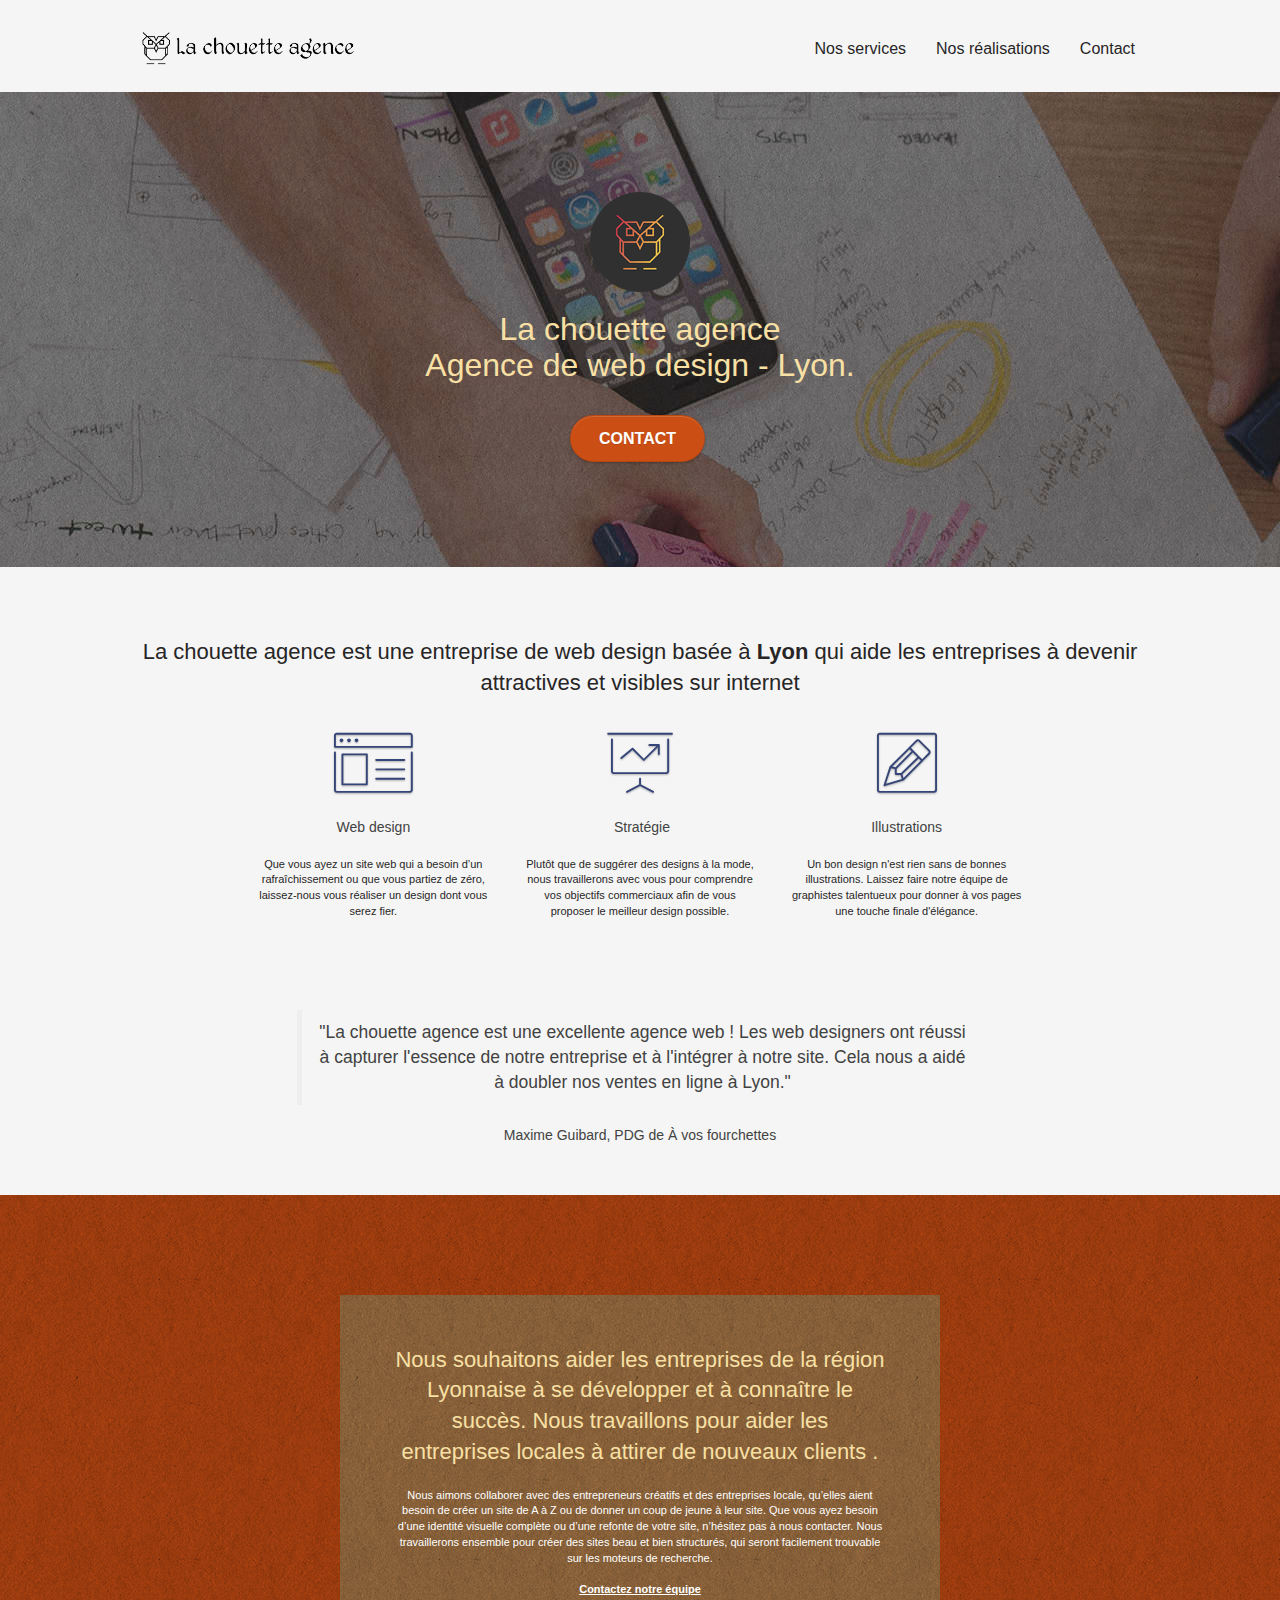
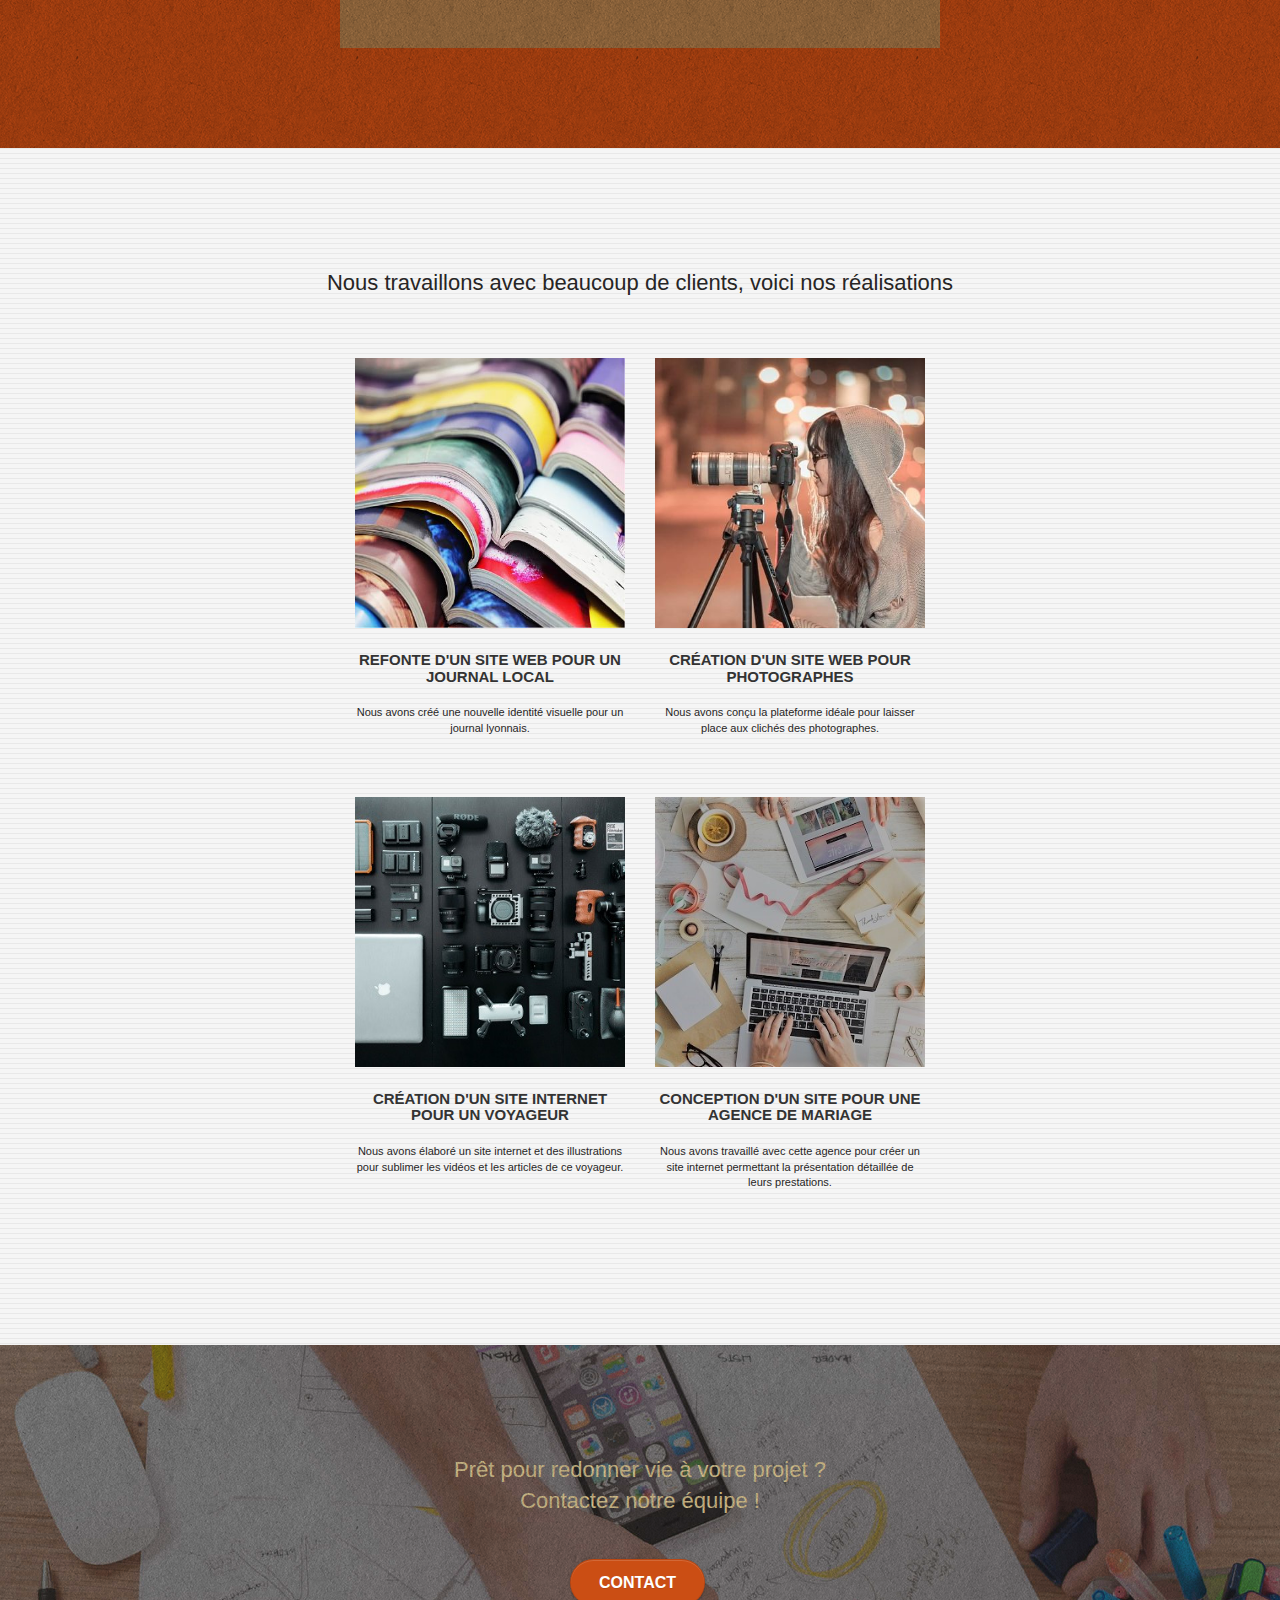
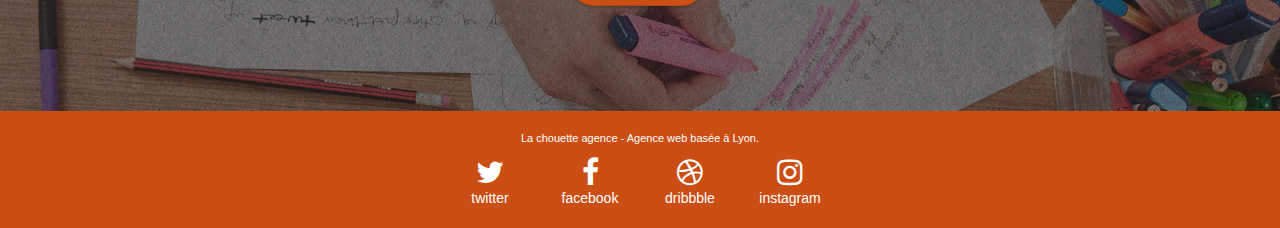
==== index.html @ ee2ec682 "modif h1 de index.html pour integrer mot clé et locationde l'agence" ====
<!doctype html>
<html lang="fr">
<head>
	<meta charset="utf-8">
	<title>La chouette agence - entreprise de web design - Lyon</title>
	<meta name="description" content="Agence de web design à Lyon, spécialisée dans la création de sites web pour aider les entreprises à devenir attractives et visibles sur internet.">
	<meta name="viewport" content="width=device-width, initial-scale=1.0, viewport-fit=cover">
	<meta name="robots" content="index, follow">
<!--Google Search Console-->
	<meta name="google-site-verification" content="nsvyyDbS2TxprRz9yXrvkSEPdWxls39P9DiEsoA23aY" />
<!--Google Search Console end-->
    <link rel="shortcut icon" type="image/png" href="favicon.jpg"> 
	<link rel="stylesheet" type="text/css" href="./css/bootstrap.min.css">
	<link rel="stylesheet" type="text/css" href="style.min.css">
	<link rel="stylesheet" type="text/css" href="./css/font-awesome.min.css">
	<link rel="stylesheet" type="text/css" href="./css/et-line.min.css">

<!-- Analytics -->
 
<!-- Analytics END -->
    
</head>
<body>
<!-- Principal conteneur -->
<div class="page-container">
    
<!-- bloc-0 -->
<header class="bloc bgc-white l-bloc " id="bloc-0">
	<div class="container bloc-sm">

		<nav class="navbar row">
			<div class="navbar-header">
				<a class="navbar-brand" href="index.html"><img src="img/la-chouette-agence.png" alt="paris web design logo agence web meilleure agence" height="40" /></a>
				<button id="nav-toggle" type="button" class="ui-navbar-toggle navbar-toggle" data-toggle="collapse" data-target=".navbar-1">
					<span class="sr-only">Toggle navigation</span><span class="icon-bar"></span><span class="icon-bar"></span><span class="icon-bar"></span>
				</button>
			</div>
			<div class="collapse navbar-collapse navbar-1 special-dropdown-nav">
				<ul class="site-navigation nav navbar-nav">
					<li> 
						<a href="#bloc-2-services">Nos services</a>
					</li>
					<li>
						<a href="#bloc-4-portfolio">Nos réalisations</a>
					</li>
					<li>
					</li>
					<li>
						<a href="contact.html">Contact</a>
					</li>
				</ul>
			</div>
		</nav>
	</div>
</header>
<!-- bloc-0 END -->
<main>
<!-- bloc-1-presentation -->
<section class="bloc bgc-dark-slate-blue bg-banniere d-bloc bg-t-edge bloc-bg-texture texture-paper b-parallax" id="bloc-1-hero">
	<div class="container bloc-lg">
		<div class="row tight-width-whitespace">
			<div class="col-sm-12">
				<img src="img/logo.png" class="center-block image-resize-mode" width="100" alt="La chouette agence, agence web paris, création logo paris" />
				<h1 class="text-center hero-bloc-text tc-white ">
					La chouette agence <br />Agence de web design - Lyon.
				</h1>
				<div class="text-center">
					<a href="contact.html" class="btn btn-lg btn-clean btn-rd cta-hero btn-atomic-tangerine" id="cta-hero">Contact</a>
				</div>
			</div>
		</div>
	</div>
</section>
<!-- bloc-1-presentation END -->

<!-- bloc-2-services -->
<section class="bloc bgc-white l-bloc" id="bloc-2-services">
	<div class="container bloc-md">
		<div class="row">
			<div class="col-sm-12 text-center">
				<h2 class="text-center">
					La chouette agence est une entreprise de web design basée à <strong>Lyon</strong> qui aide les entreprises à devenir attractives et visibles sur internet
				</h2>
			</div>
		</div>
		<div class="row voffset-lg med-width-whitespace">
			<article class="col-sm-4">
				<div class="text-center">
					<span class="et-icon-browser sm-shadow icon-dark-slate-blue icons icon-lg"></span>
				</div>
				<div class="mg-md text-center">
					Web design
				</div>
				<p class="text-center ">
					Que vous ayez un site web qui a besoin d&rsquo;un rafraîchissement ou que vous partiez de zéro, laissez-nous vous réaliser un design dont vous serez fier.
				</p>
			</article>
			<article class="col-sm-4">
				<div class="text-center">
					<span class="et-icon-presentation sm-shadow icon-dark-slate-blue icons icon-lg"></span>
				</div>
				<div class="mg-md text-center">
					&nbsp;Stratégie
				</div>
				<p class="text-center ">
					Plutôt que de suggérer des designs à la mode, nous travaillerons avec vous pour comprendre vos objectifs commerciaux afin de vous proposer le meilleur design possible.<br>
				</p>
			</article>
			<article class="col-sm-4">
				<div class="text-center">
					<span class="et-icon-edit sm-shadow icon-dark-slate-blue icons icon-lg"></span>
				</div>
				<div class="mg-md text-center">
					Illustrations
				</div>
				<p class="text-center ">
					Un bon design n'est rien sans de bonnes illustrations. Laissez faire notre équipe de graphistes talentueux pour donner à vos pages une touche finale d'élégance.
				</p>
			</article>
		</div>
		<div class="row voffset-lg voffset">
			<blockquote class="col-xs-12 col-md-8 col-md-offset-2 text-center">
				"La chouette agence est une excellente agence web ! Les web designers ont réussi à capturer l'essence de notre entreprise et à l'intégrer à notre site. Cela nous a aidé à doubler nos ventes en ligne à Lyon."
			</blockquote>
			<footer class="col-xs-12 col-md-8 col-md-offset-2 text-center">Maxime Guibard, PDG de À vos fourchettes</footer>
		</div>
	</div>
</section>
<!-- bloc-2-services END -->

<!-- bloc-3-what-i-do -->
<section class="bloc tc-white bgc-atomic-tangerine bg-presentation d-bloc bloc-bg-texture texture-paper b-parallax" id="bloc-3-what-i-do">
	<article class="container bloc-lg">
		<div class="row tight-width-whitespace black-background">
			<div class="col-sm-12">
				<h2 class="mg-md text-center tc-white">
					Nous souhaitons aider les entreprises de la région Lyonnaise à se développer et à connaître le succès. Nous travaillons pour aider les entreprises locales à attirer de nouveaux clients .<br>
				</h2>
				<p class="text-center white">
					Nous aimons collaborer avec des entrepreneurs créatifs et des entreprises locale, qu’elles aient besoin de créer un site de A à Z ou de donner un coup de jeune à leur site. Que vous ayez besoin d’une identité visuelle complète ou d’une refonte de votre site, n’hésitez pas à nous contacter. Nous travaillerons ensemble pour créer des sites beau et bien structurés, qui seront facilement trouvable sur les moteurs de recherche. <br><br><a class="ltc-white bold-link" href="contact.html">Contactez notre équipe</a><br>
				</p>
			</div>
		</div>
	</article>
</section>
<!-- bloc-3-what-i-do END -->

<!-- bloc-4-portfolio -->
<section class="bloc bgc-white bg-lines-h2-bg bg-repeat l-bloc" id="bloc-4-portfolio">
	<div class="container bloc-lg">
		<div class="row">
			<div class="col-sm-12 text-center">
				<h2> Nous travaillons avec beaucoup de clients, voici nos réalisations </h2>
			</div>
		</div>
		<div class="row tight-width-whitespace portfolio-row">
			<article class="col-sm-6">
				<a href="#" data-lightbox="img/couvertures-de-livres.jpg" data-gallery-id="gallery-1" data-caption="Refonte d'un site web pour un journal local" data-frame="snapshot-lb"><img src="img/couvertures-de-livres.jpg" alt="site-web-pour-journal-local" class="img-responsive portfolio-thumb" /></a>
				<h3 class="mg-md text-center">
					Refonte d'un site web pour un journal local
				</h3>
				<p class="text-center">
					Nous avons créé une nouvelle identité visuelle pour un journal lyonnais.
				</p>
			</article>
			<article class="col-sm-6">
				<a href="#" data-lightbox="img/photographes.jpg" data-gallery-id="gallery-1" data-caption="Création d'un site web pour photographes" data-frame="snapshot-lb"><img src="img/photographes.jpg" class="img-responsive portfolio-thumb" alt="site-web-pour-photographes" /></a>
				<h3 class="mg-md text-center">
					Création d'un site web pour photographes
				</h3>
				<p class="text-center">
					Nous avons conçu la plateforme idéale pour laisser place aux clichés des photographes.
				</p>
			</article>
		</div>
		<div class="row tight-width-whitespace portfolio-row">
			<article class="col-sm-6">
				<a href="#" data-lightbox="img/voyageurs.jpg" data-gallery-id="gallery-1" data-caption="Création d'un site internet pour un voyageur" data-frame="snapshot-lb"><img src="img/voyageurs.jpg" class="img-responsive portfolio-thumb" alt="site-internet-pour-voyageur"/></a>
				<h3 class="mg-md text-center">
					Création d'un site internet pour un voyageur
				</h3>
				<p class="text-center">
					Nous avons élaboré un site internet et des illustrations pour sublimer les vidéos et les articles de ce voyageur.
				</p>
			</article>
			<article class="col-sm-6">
				<a href="#" data-lightbox="img/mariages.jpg" data-gallery-id="gallery-1" data-caption="Conception d'un site pour une agence de mariage" data-frame="snapshot-lb"><img src="img/mariages.jpg" class="img-responsive portfolio-thumb" alt="site-web-pour-agence-de-mariage" /></a>
				<h3 class="mg-md text-center">
					Conception d'un site pour une agence de mariage
				</h3>
				<p class="text-center">
					Nous avons travaillé avec cette agence pour créer un site internet permettant la présentation détaillée de leurs prestations.
				</p>
			</article>
		</div>
	</div>
</section>
<!-- bloc-4-portfolio END -->

<!-- bloc-5-cta -->
<section class="bloc bgc-dark-slate-blue bg-banniere d-bloc bloc-bg-texture texture-paper" id="bloc-5-cta">
	<div class="container bloc-lg">
		<div class="row">
			<h2 class="mg-md text-center tc-white">
				Prêt pour redonner vie à votre projet ?<br>Contactez notre équipe !
			</h2>
			<div class="col-sm-12 text-center">
				<a href="contact.html" class="btn btn-atomic-tangerine btn-clean btn-rd btn-lg cta-hero">Contact</a>
			</div>
		</div>
	</div>
</section>
</main>
<!-- bloc-5-cta END -->

<!-- Footer - bloc-8 -->
<footer class="bloc bgc-atomic-tangerine d-bloc" id="bloc-8">
	<div class="container bloc-sm">
		<div class="row">
			<div class="col-sm-12">
				<p class="text-center white">
					La chouette agence - Agence web basée à Lyon.<br>
				</p>
				<div class="row row-no-gutters social">
					<div class="col-sm-3">
						<div class="text-center">
							<a class="social" href="https://twitter.com/"><span class="fa fa-twitter icon-md"></span><br /><span class="text-center social-name" style="color:#FFFFFF;">twitter</span></a>
						</div>
					</div>
					<div class="col-sm-3">
						<div class="text-center">
							<a class="social" href="https://fr-fr.facebook.com/"><span class="fa fa-facebook icon-md"></span><br /><span class="text-center social-name" style="color:#FFFFFF;">facebook</span></a>
						</div>
					</div>
					<div class="col-sm-3">
						<div class="text-center">
							<a class="social" href="https://dribbble.com/"><span class="fa fa-dribbble icon-md"></span><br /><span class="text-center social-name" style="color:#FFFFFF;">dribbble</span></a>
						</div>
					</div>
					<div class="col-sm-3">
						<div class="text-center">
							<a class="social" href="https://www.instagram.com/"><span class="fa fa-instagram icon-md"></span><br /><span class="text-center social-name" style="color:#FFFFFF;">instagram</span></a>
						</div>
					</div>
					
				</div>			
			</div>
		</div>
	</div>
</footer>
<!-- Footer - bloc-8 END -->

</div>
<!-- Principal conteneur END -->
<script src="./js/jquery-2.1.0.js"></script>
<script src="./js/bootstrap.js"></script>
<script src="./js/blocs.js"></script>
<script src="./js/jquery.touchSwipe.js" defer></script>
<script src="./js/gmaps.js"></script>   

</body>
</html>
---- style.min.css ----
body{margin:0;padding:0;background:#fff;overflow-x:hidden;-webkit-font-smoothing:antialiased;-moz-osx-font-smoothing:grayscale}a,button{transition:all .3s ease-in-out;outline:0!important}a:hover{text-decoration:none;cursor:pointer}#page-loading-blocs-notifaction{position:fixed;top:0;bottom:0;width:100%;z-index:100000;background:#fff url(img/pageload-spinner.gif) no-repeat center center}.bloc{width:100%;clear:both;background:50% 50% no-repeat;padding:0 50px;-webkit-background-size:cover;-moz-background-size:cover;-o-background-size:cover;background-size:cover;position:relative}.bloc .container{padding-left:0;padding-right:0}.bloc-lg{padding:100px 50px}.bloc-md{padding:50px}.bloc-sm{padding:20px 50px}.bg-b-edge,.bg-bl-edge,.bg-br-edge,.bg-center,.bg-l-edge,.bg-r-edge,.bg-repeat,.bg-t-edge,.bg-tl-edge,.bg-tr-edge{-webkit-background-size:auto!important;-moz-background-size:auto!important;-o-background-size:auto!important;background-size:auto!important}.bg-repeat{background:repeat}.bg-t-edge{background:top no-repeat}.bloc-bg-texture::before{content:"";background-size:2px 2px;position:absolute;top:0;bottom:0;left:0;right:0}.texture-paper::before{background:url(img/texture-paper.png);background-size:280px 280px}.b-parallax{background-attachment:fixed}.d-bloc{color:rgba(255,255,255,.7)}.d-bloc button:hover{color:rgba(255,255,255,.9)}.d-bloc .icon-round,.d-bloc .icon-rounded,.d-bloc .icon-semi-rounded-a,.d-bloc .icon-semi-rounded-b,.d-bloc .icon-square{border-color:rgba(255,255,255,.9)}.d-bloc .divider-h span{border-color:rgba(255,255,255,.2)}.d-bloc .a-btn,.d-bloc .navbar a,.d-bloc .navbar-brand,.d-bloc a .icon-lg,.d-bloc a .icon-md,.d-bloc a .icon-sm,.d-bloc a .icon-xl,.d-bloc h1 a,.d-bloc h2 a,.d-bloc h3 a,.d-bloc h4 a,.d-bloc h5 a,.d-bloc h6 a,.d-bloc p a{color:#fff}.d-bloc .a-btn:hover,.d-bloc .navbar a:hover,.d-bloc .navbar-brand:hover,.d-bloc a:hover .icon-lg,.d-bloc a:hover .icon-md,.d-bloc a:hover .icon-sm,.d-bloc a:hover .icon-xl,.d-bloc h1 a:hover,.d-bloc h2 a:hover,.d-bloc h3 a:hover,.d-bloc h4 a:hover,.d-bloc h5 a:hover,.d-bloc h6 a:hover,.d-bloc p a:hover{color:rgba(255,255,255,1)}.d-bloc .navbar-toggle .icon-bar{background:rgba(255,255,255,1)}.d-bloc .btn-wire,.d-bloc .btn-wire:hover{color:rgba(255,255,255,1);border-color:rgba(255,255,255,1)}.d-bloc .panel{color:rgba(0,0,0,.5)}.d-bloc .panel button:hover{color:rgba(0,0,0,.7)}.d-bloc .panel icon{border-color:rgba(0,0,0,.7)}.d-bloc .panel .divider-h span{border-color:rgba(0,0,0,.1)}.d-bloc .panel .a-btn{color:rgba(0,0,0,.6)}.d-bloc .panel .a-btn:hover{color:rgba(0,0,0,1)}.d-bloc .panel .btn-wire,.d-bloc .panel .btn-wire:hover{color:rgba(0,0,0,.7);border-color:rgba(0,0,0,.3)}.d-bloc .panel,.l-bloc{color:rgba(0,0,0,.5)}.d-bloc .panel button:hover,.l-bloc button:hover{color:rgba(0,0,0,.7)}.l-bloc .icon-round,.l-bloc .icon-rounded,.l-bloc .icon-semi-rounded-a,.l-bloc .icon-semi-rounded-b,.l-bloc .icon-square{border-color:rgba(0,0,0,.7)}.d-bloc .panel .divider-h span,.l-bloc .divider-h span{border-color:rgba(0,0,0,.1)}.d-bloc .panel .a-btn,.l-bloc .a-btn,.l-bloc .navbar a,.l-bloc .navbar-brand,.l-bloc a .icon-lg,.l-bloc a .icon-md,.l-bloc a .icon-sm,.l-bloc a .icon-xl,.l-bloc h1 a,.l-bloc h2 a,.l-bloc h3 a,.l-bloc h4 a,.l-bloc h5 a,.l-bloc h6 a,.l-bloc p a{color:rgba(0,0,0,.6)}.d-bloc .panel .a-btn:hover,.l-bloc .a-btn:hover,.l-bloc .navbar a:hover,.l-bloc .navbar-brand:hover,.l-bloc a:hover .icon-lg,.l-bloc a:hover .icon-md,.l-bloc a:hover .icon-sm,.l-bloc a:hover .icon-xl,.l-bloc h1 a:hover,.l-bloc h2 a:hover,.l-bloc h3 a:hover,.l-bloc h4 a:hover,.l-bloc h5 a:hover,.l-bloc h6 a:hover,.l-bloc p a:hover{color:rgba(0,0,0,1)}.l-bloc .navbar-toggle .icon-bar{color:rgba(0,0,0,.6)}.d-bloc .panel .btn-wire,.d-bloc .panel .btn-wire:hover,.l-bloc .btn-wire,.l-bloc .btn-wire:hover{color:rgba(0,0,0,.7);border-color:rgba(0,0,0,.3)}.voffset{margin-top:30px}.voffset-lg{margin-top:80px}.row-no-gutters{margin-right:0;margin-left:0}.row.row-no-gutters>[class*=" col-"],.row.row-no-gutters>[class^=col-]{padding-right:0;padding-left:0}#bloc-1-hero h1{font-size:32px}.navbar{margin-bottom:0;z-index:1}.navbar-brand{height:auto;padding:3px 15px;font-size:25px;font-weight:400;font-weight:600;line-height:44px}.navbar-brand img{max-height:200px;margin:0 5px 0 0;display:inline}.navbar-brand img[src$=svg]{min-width:100px}.nav-center .navbar-brand img{margin:0}.navbar .nav{padding-top:2px;margin-right:-16px;float:right;z-index:1}.nav>li{float:left;margin-top:4px;font-size:16px}.navbar-nav .open .dropdown-menu>li>a{text-align:inherit}.nav>li a:focus,.nav>li a:hover{background:0 0}.navbar-toggle{margin:10px 10px 0 0;border:0}.navbar-toggle:hover{background:0 0!important}.navbar-toggle .icon-bar{background-color:rgba(0,0,0,.5);width:26px}.nav-invert .navbar .nav{float:left}.nav-invert .navbar-brand,.nav-invert .navbar-header{float:right;position:relative;z-index:2}@media (min-width:768px){.site-navigation{position:absolute;top:50%;right:20px;transform:translate(0,-50%);-webkit-transform:translateY(-50%)}.nav>li .dropdown-menu a,.nav>li .dropdown-menu a:hover{color:#484848}.nav-invert .site-navigation{left:0;right:0}.nav-center{text-align:center}.nav-center .navbar-header{width:100%}.nav-center .nav>li,.nav-center .navbar-brand,.nav-center .navbar-header{float:none;display:inline-block}.nav-center .site-navigation{position:relative;width:100%;right:0;margin-right:0;margin-top:20px}.nav-center.mini-nav .navbar-toggle{float:none;margin:10px auto 0}}.nav>li>.dropdown a{background:0 0!important;display:block;padding:14px 15px}nav .caret{margin:0 5px}.dropdown-menu .dropdown-menu{top:-8px;left:100%}.dropdown-menu .dropmenu-flow-right{top:100%;left:0;margin-left:-1px;border-top-left-radius:0;border-top-right-radius:0}.dropdown-menu .dropdown span{border:4px solid #000;border-top-color:transparent;border-right-color:transparent;border-bottom-color:transparent;margin:6px -5px 0 0!important;float:right}.mg-md{margin-top:10px;margin-bottom:20px}.mg-lg{margin-top:10px;margin-bottom:40px}.btn{margin:0 5px 5px 0}.btn.pull-right{margin:0 0 5px 5px}.btn-d,.btn-d:focus,.btn-d:hover{color:#fff;background:rgba(0,0,0,.3)}button{outline:0!important}.btn-rd{border-radius:40px}.btn-clean{border:1px solid rgba(0,0,0,.08);border-bottom-color:rgba(0,0,0,.1);text-shadow:0 1px 0 rgba(0,0,1,.1);box-shadow:0 1px 3px rgba(0,0,1,.25),inset 0 1px 0 0 rgba(255,255,255,.15)}.icon-md{font-size:30px!important}.icon-lg{font-size:60px!important}.sm-shadow{text-shadow:0 1px 2px rgba(0,0,0,.3)}.panel-sq,.panel-sq .panel-footer,.panel-sq .panel-heading{border-radius:0}.panel-rd{border-radius:30px}.panel-rd .panel-heading{border-radius:29px 29px 0 0}.panel-rd .panel-footer{border-radius:0 0 29px 29px}.form-control{border-color:rgba(0,0,0,.1);box-shadow:none}.scrollToTop{width:40px;height:40px;position:fixed;bottom:20px;right:20px;opacity:0;z-index:500;transition:all .3s ease-in-out}.scrollToTop span{margin-top:6px}.showScrollTop{font-size:14px;opacity:1}a[data-lightbox]{position:relative;display:block;text-align:center}a[data-lightbox]:hover::before{content:"+";font-family:HelveticaNeue-Light,"Helvetica Neue Light","Helvetica Neue",Helvetica,Arial;font-size:32px;width:50px;height:50px;margin-left:-25px;border-radius:50%;background:rgba(0,0,0,.6);color:#fff;font-weight:100;z-index:1;position:absolute;top:50%;transform:translateY(-50%);-webkit-transform:translateY(-50%)}a[data-lightbox]:hover img{opacity:.6;-webkit-animation-fill-mode:none;animation-fill-mode:none}#lightbox-modal{display:flex;align-items:center}#lightbox-modal .modal-dialog{width:90%;max-width:900px;margin:0 auto 0}#lightbox-modal .modal-dialog img{max-height:90vh;margin:0 auto}.lightbox-caption{padding:20px;color:#fff;background:rgba(0,0,0,.5);position:absolute;left:15px;right:15px;bottom:5px}.close-lightbox{color:#fff;font-size:30px;position:absolute;top:20px;right:20px;z-index:20;background:rgba(0,0,0,.5);border:none;line-height:30px;padding:0 9px 5px;opacity:.3}.close-lightbox:hover,.next-lightbox:hover,.prev-lightbox:hover{opacity:1;color:#fff}.next-lightbox,.prev-lightbox{font-size:20px;color:rgba(255,255,255,.9);background:rgba(0,0,0,.5);transition:all .2s ease-in-out;position:absolute;top:45%;z-index:1;opacity:.4}.next-lightbox{padding:6px 8px 1px 13px;right:25px}.prev-lightbox{padding:6px 13px 1px 10px;left:25px}.snapshot-lb .modal-body{padding-bottom:45px}.snapshot-lb .lightbox-caption{padding:0;color:rgba(0,0,0,.5);background:0 0}.btn,a,h1,h2,h3,h4,h5,h6,label,p{font-family:helvetica;font-weight:400;color:#272525!important}.container{max-width:1000px}.hero-bloc-text{font-size:38px}.hero-bloc-text-sub{font-size:36px}.statement-bloc-text{line-height:26px;font-style:italic;font-size:20px;text-align:center;font-weight:lighter;max-width:520px;margin:auto auto auto auto}p{font-size:11px}.tight-width-whitespace{max-width:600px;margin:auto auto auto auto}.h1{font-size:20px;font-family:"Open Sans"}.cta-hero{margin-top:22px;color:#fff!important;text-transform:uppercase;padding:12px 28px 12px 28px;font-size:16px;font-weight:700}.social{max-width:400px;margin:auto auto auto auto}h2{font-size:22px;line-height:1.4em}h3{font-size:15px;text-transform:uppercase;font-weight:700;color:#333!important}.med-width-whitespace{max-width:800px;margin:auto auto auto auto;box-shadow:0 0 0 #000}h1{color:#333!important}h4{color:#333!important}.icons{margin-bottom:14px;margin-top:24px}.white{color:#fff!important}.portfolio-thumb{margin-bottom:24px}.portfolio-row{margin-bottom:44px;margin-top:50px}.avatar{box-shadow:0 4px 9px rgba(0,0,0,.3)}.black-background{background-color:rgba(165,147,99,.7);padding:40px 40px 40px 40px}.bold-link{font-weight:900;text-decoration:underline!important}.bgc-white{background-color:#f5f5f5}.bgc-dark-slate-blue{background-color:#364577}.bgc-atomic-tangerine{background-color:#cb4e14}.tc-white{color:#f8e0a5!important}.btn-atomic-tangerine{background:#cb4e14;color:#fff!important}.btn-atomic-tangerine:hover{background:#be7452!important;color:#fff!important}.ltc-white{color:#fff!important}.ltc-white:hover{color:#ccc!important}.ltc-atomic-tangerine{color:#cb4e14!important}.ltc-atomic-tangerine:hover{color:#be7452!important}.icon-dark-slate-blue{color:#364577!important;border-color:#364577!important}.bg-dots-bg{background-image:url(img/dots-bg.png)}.bg-lines-h2-bg{background-image:url(img/lines-h2-bg.png)}.bg-banniere{background-image:url(img/la-chouette-agence-banniere.jpg)}.bg-presentation{background-image:url(img/image-de-presentation.jpg)}@media (max-width:1024px){.bloc{padding-left:20px;padding-right:20px}.bloc-tile-2.full-width-bloc .container,.bloc-tile-3.full-width-bloc .container,.bloc-tile-4.full-width-bloc .container,.bloc.full-width-bloc{padding-left:0;padding-right:0}}@media (max-width:992px) and (min-width:768px){.navbar .nav{max-width:80%}.nav-center.navbar .nav{max-width:100%}}@media only screen and (min-width:768px) and (max-width:1024px) and (orientation:landscape){.b-parallax{background-attachment:scroll}}@media only screen and (min-width:1024px) and (max-width:1366px) and (-webkit-min-device-pixel-ratio:1.5){.b-parallax{background-attachment:scroll}}@media (max-width:991px){.container{width:100%}.b-parallax{background-attachment:scroll}#hero-bloc,.page-container{overflow-x:hidden;position:relative}.bloc{padding-left:20px;padding-right:20px}.bloc-group,.bloc-group .bloc{display:block;width:100%}.bloc-fill-screen .fill-bloc-bottom-edge,.bloc-fill-screen .fill-bloc-top-edge{padding:0 20px;padding-left:20px;padding-right:20px}}@media (max-width:767px){.page-container{overflow-x:hidden;position:relative}#disqus_thread,h1,h2,h3,h4,h5,h6,p{padding-left:10px!important;padding-right:10px!important}.b-parallax{background-attachment:scroll}.navbar .nav{padding-top:0;border-top:1px solid rgba(0,0,0,.2);float:none!important}.navbar.row{margin-left:0;margin-right:0}.site-navigation{position:inherit;transform:none;-webkit-transform:none;-ms-transform:none}.nav>li{margin-top:0;border-bottom:1px solid rgba(0,0,0,.1);background:rgba(0,0,0,.05);text-align:left;padding-left:15px;width:100%}.nav>li:hover{background:rgba(0,0,0,.08)}.dropdown .dropdown a .caret{float:none;margin:5px 0 0 10px!important;border:4px solid #000;border-bottom-color:transparent;border-right-color:transparent;border-left-color:transparent}#hero-bloc .navbar .nav{background:rgba(0,0,0,.8)}#hero-bloc .navbar .nav a{color:rgba(255,255,255,.6)}.hero{padding:50px 0}.hero-nav{left:-1px;right:-1px}.navbar-collapse{padding:0;overflow-x:hidden;-webkit-box-shadow:none;box-shadow:none}.navbar-brand img{max-height:40px;width:auto}.nav-invert .navbar-header{float:none;width:100%}.nav-invert .navbar-toggle{float:left;margin-left:10px}.bloc{padding-left:0;padding-right:0}.bloc-lg,.bloc-xl,.bloc-xxl{padding:40px 0}.bloc-md,.bloc-sm{padding-left:0;padding-right:0}.bloc-fill-screen .fill-bloc-bottom-edge,.bloc-fill-screen .fill-bloc-top-edge,.bloc-tile-2 .container,.bloc-tile-3 .container,.bloc-tile-4 .container{padding-left:0;padding-right:0}.a-block{padding:0 10px}.btn-dwn{display:none}.voffset{margin-top:5px}.voffset-md{margin-top:20px}.voffset-lg{margin-top:30px}form{padding:5px}.close-lightbox{display:inline-block}.blocsapp-device-iphone5{background-size:216px 425px;padding-top:60px;width:216px;height:425px}.blocsapp-device-iphone5 img{width:180px;height:320px}}@media (max-width:400px){.bloc{padding-left:0;padding-right:0}}@media (max-width:767px){.bloc-mob-center-text{text-align:center}}
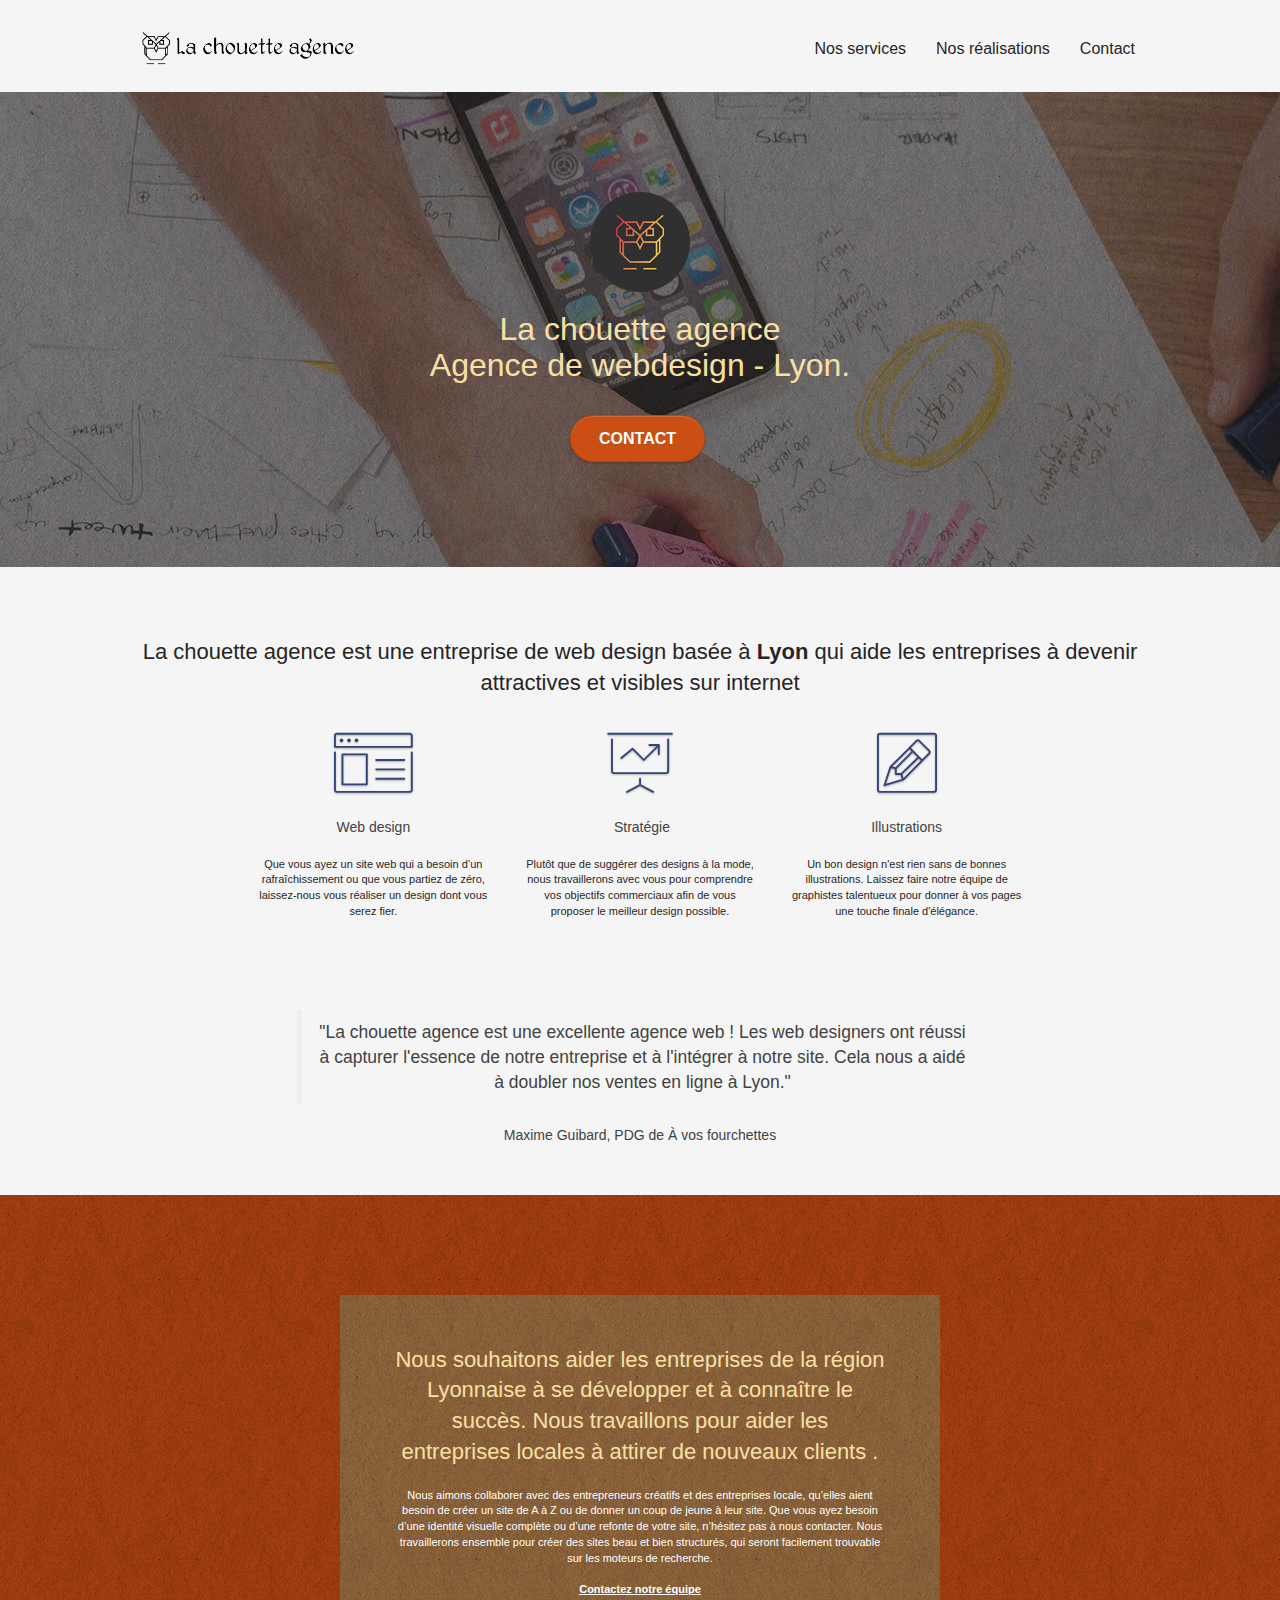
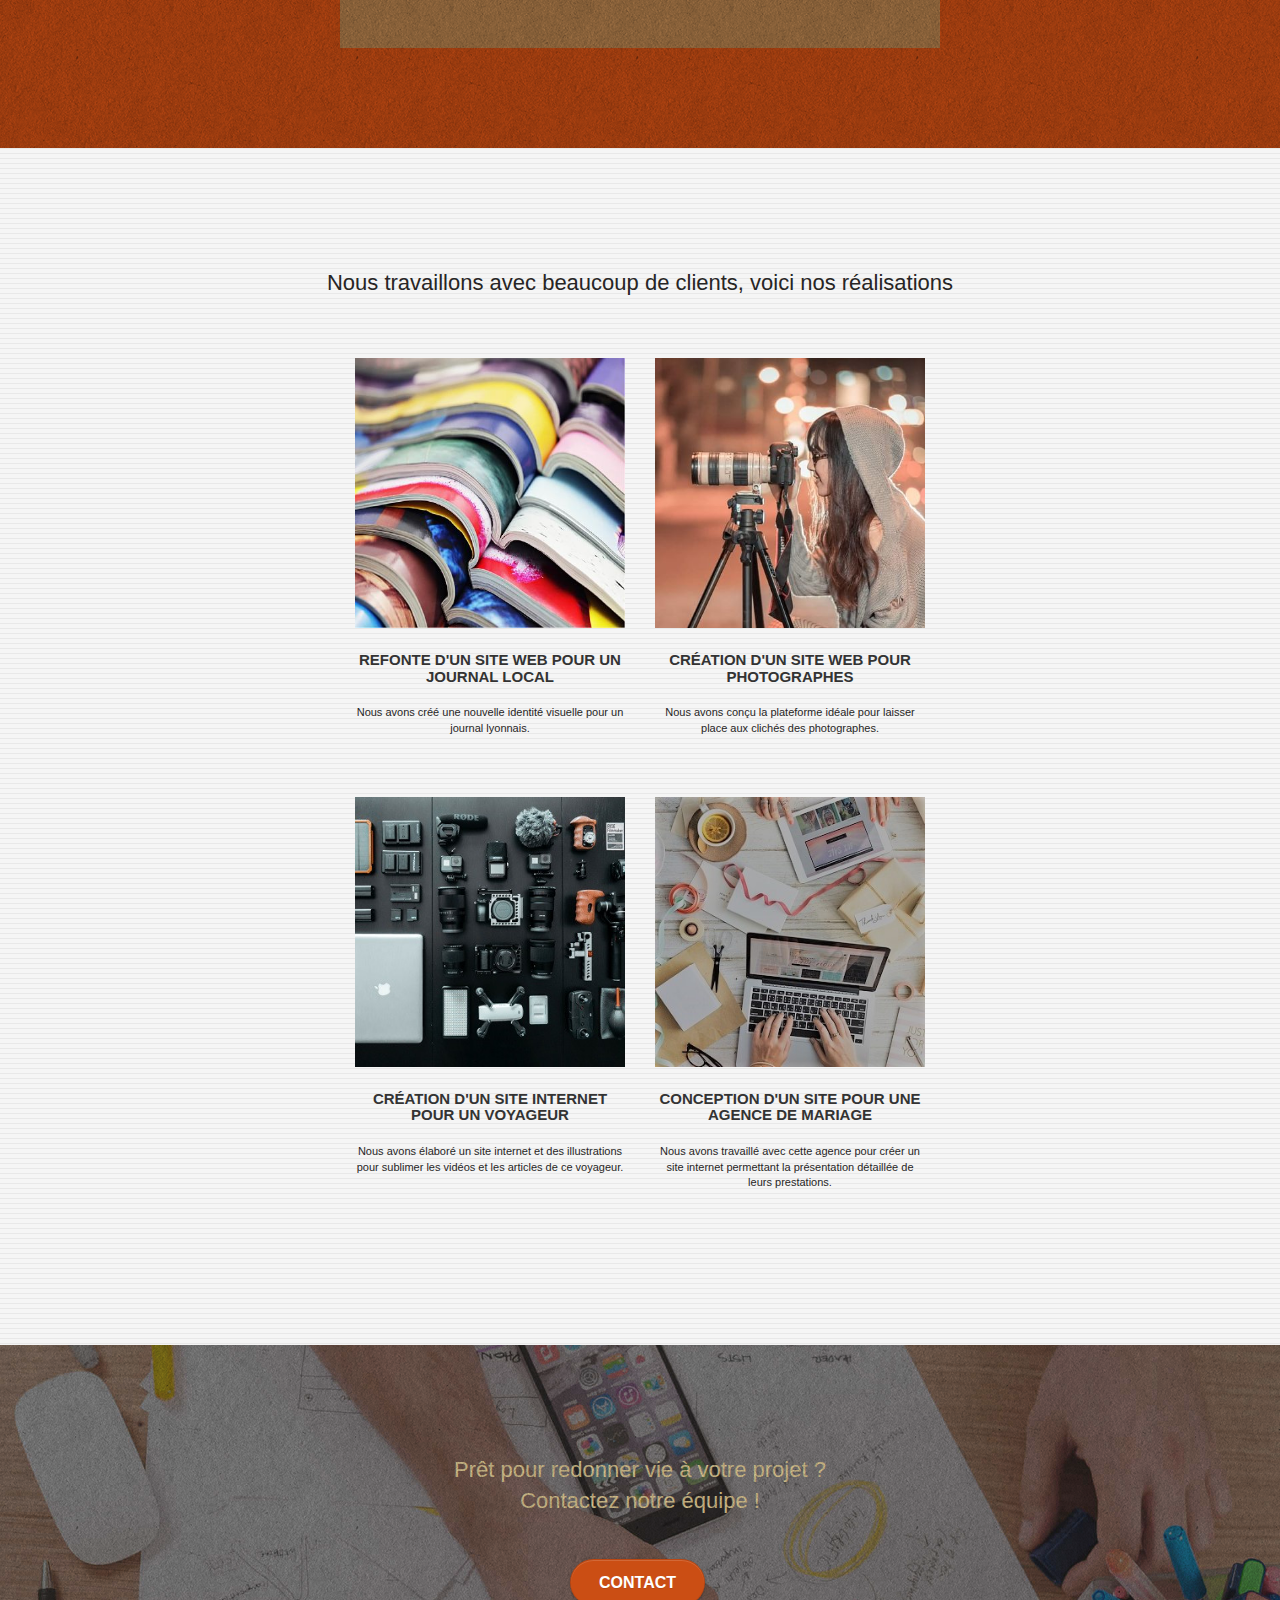
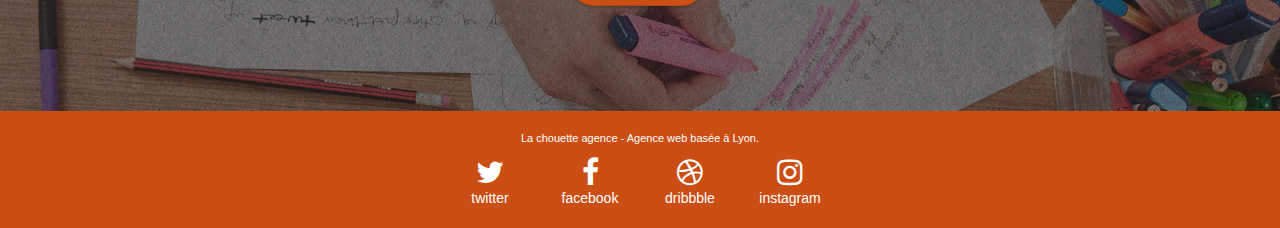
==== commit dd1bde09: "modif h1 de index.html pour integrer mot clé et locationde l'agence" ====
--- a/index.html
+++ b/index.html
@@ -2,7 +2,7 @@
 <html lang="fr">
 <head>
 	<meta charset="utf-8">
-	<title>La chouette agence - entreprise de web design - Lyon</title>
+	<title>La chouette agence - entreprise de webdesign - Lyon</title>
 	<meta name="description" content="Agence de web design à Lyon, spécialisée dans la création de sites web pour aider les entreprises à devenir attractives et visibles sur internet.">
 	<meta name="viewport" content="width=device-width, initial-scale=1.0, viewport-fit=cover">
 	<meta name="robots" content="index, follow">
@@ -62,7 +62,7 @@
 			<div class="col-sm-12">
 				<img src="img/logo.png" class="center-block image-resize-mode" width="100" alt="La chouette agence, agence web paris, création logo paris" />
 				<h1 class="text-center hero-bloc-text tc-white ">
-					La chouette agence <br />Agence de web design - Lyon.
+					La chouette agence <br />Agence de webdesign - Lyon.
 				</h1>
 				<div class="text-center">
 					<a href="contact.html" class="btn btn-lg btn-clean btn-rd cta-hero btn-atomic-tangerine" id="cta-hero">Contact</a>
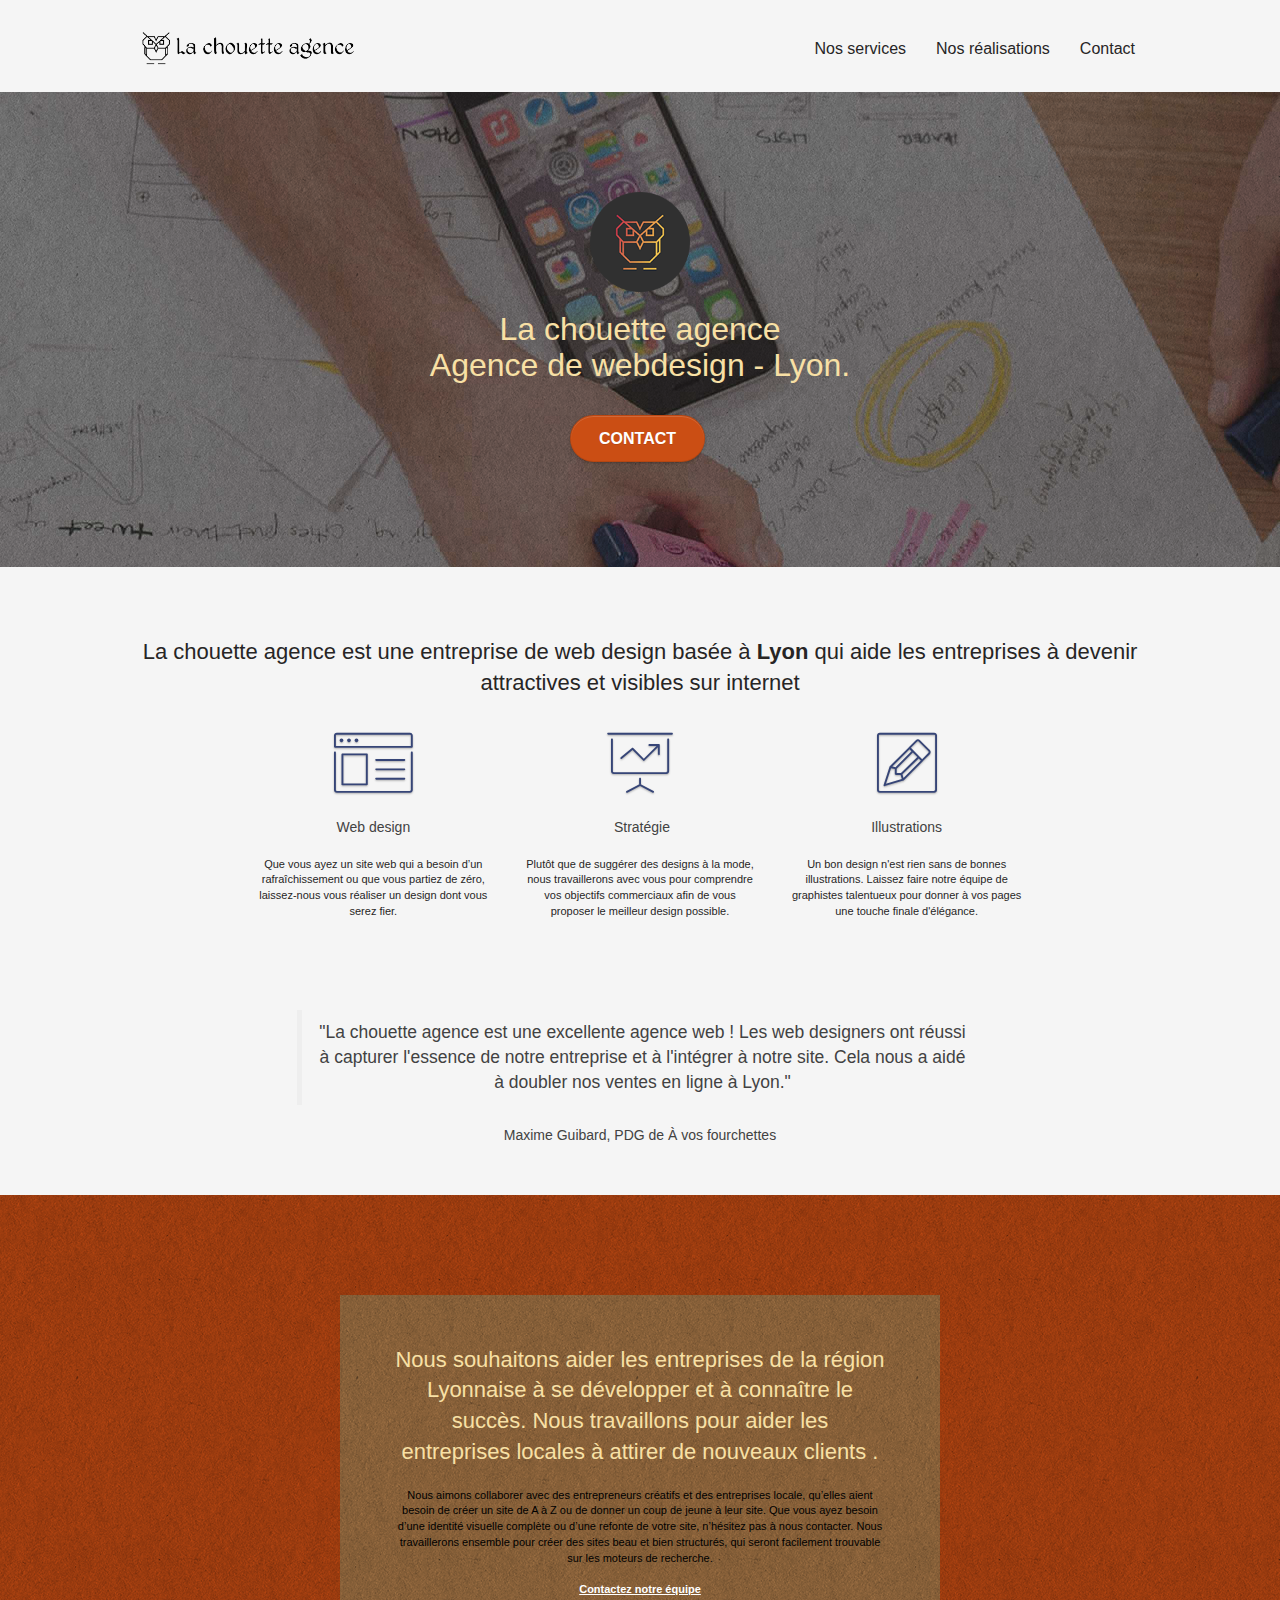
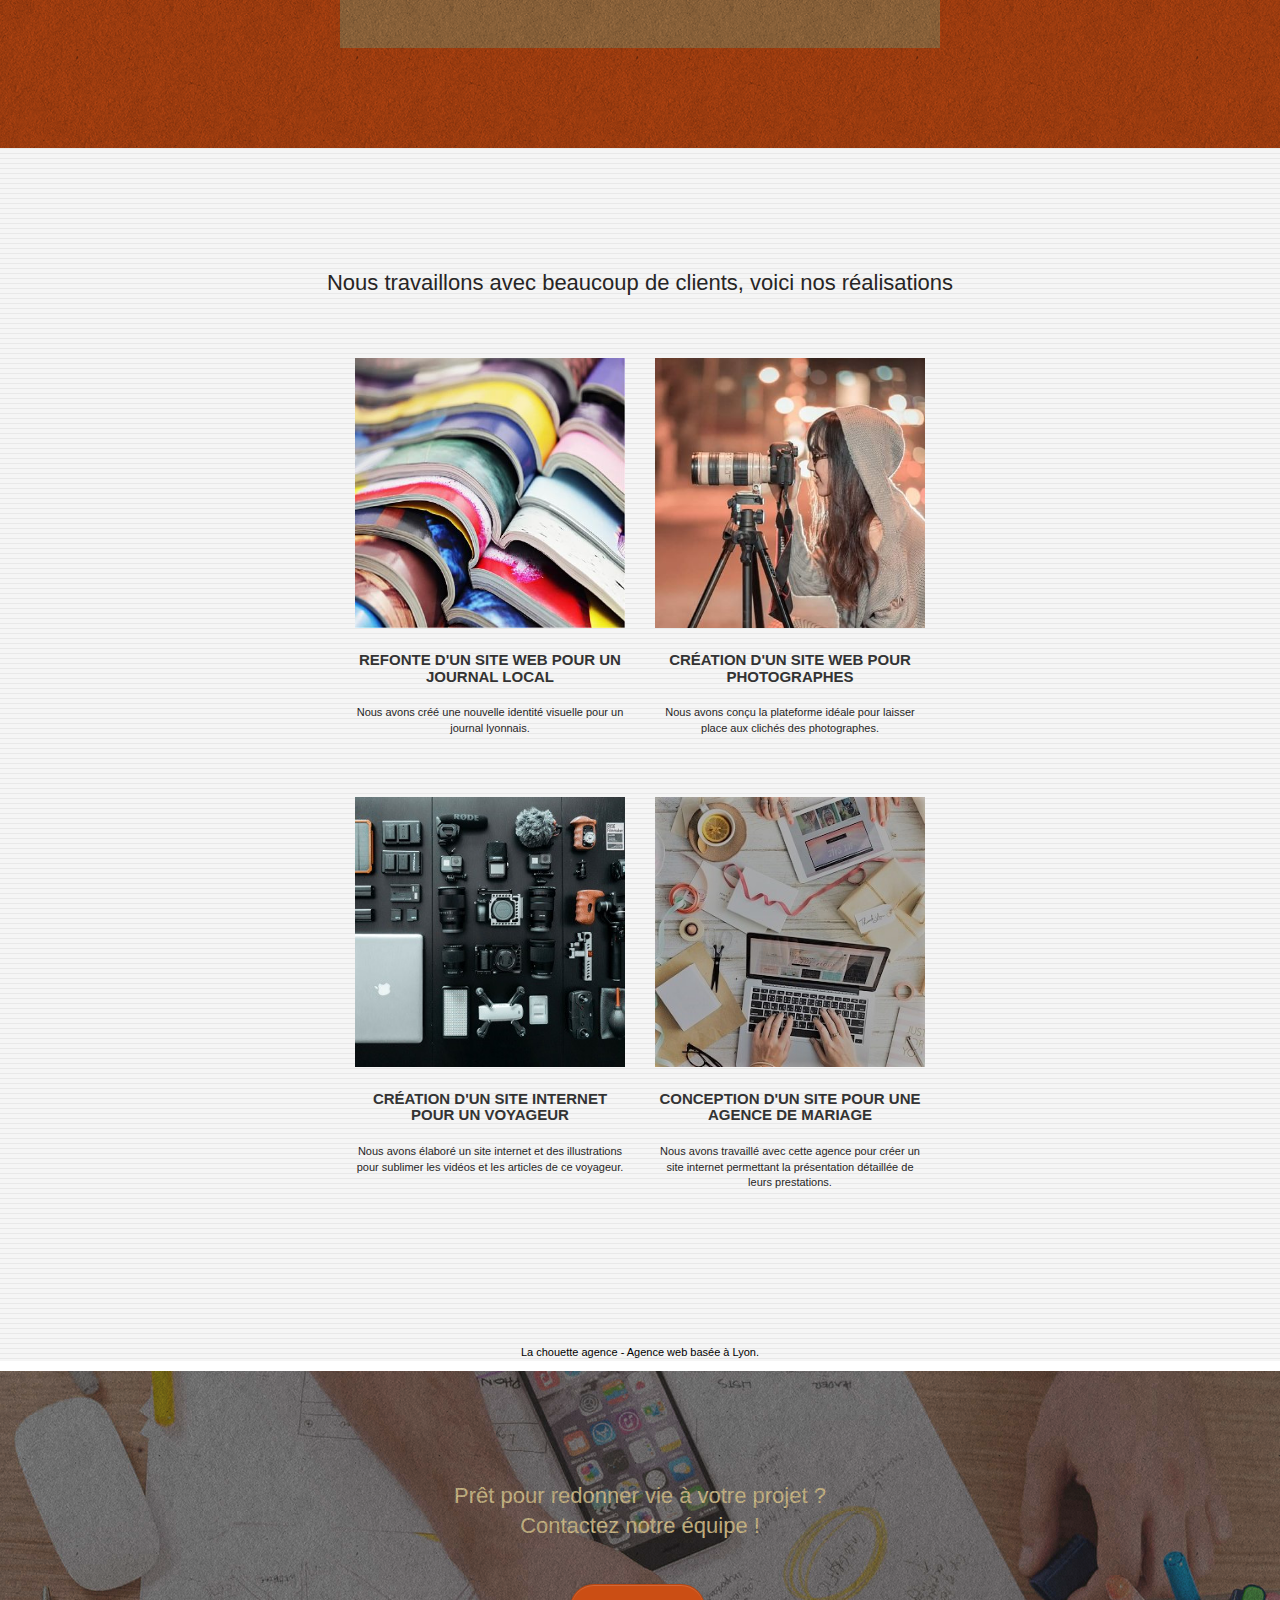
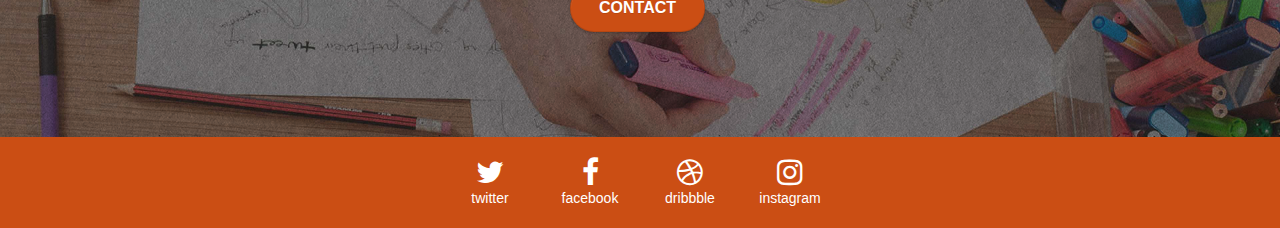
==== commit 575210ec: "corection footer du html et responsive des 4 vignette image" ====
--- a/index.html
+++ b/index.html
@@ -194,6 +194,11 @@
 			</article>
 		</div>
 	</div>
+	<div>
+	<p class="text-center white">
+		La chouette agence - Agence web basée à Lyon.<br>
+	</p>
+    </div>
 </section>
 <!-- bloc-4-portfolio END -->
 
@@ -218,9 +223,6 @@
 	<div class="container bloc-sm">
 		<div class="row">
 			<div class="col-sm-12">
-				<p class="text-center white">
-					La chouette agence - Agence web basée à Lyon.<br>
-				</p>
 				<div class="row row-no-gutters social">
 					<div class="col-sm-3">
 						<div class="text-center">
@@ -242,7 +244,6 @@
 							<a class="social" href="https://www.instagram.com/"><span class="fa fa-instagram icon-md"></span><br /><span class="text-center social-name" style="color:#FFFFFF;">instagram</span></a>
 						</div>
 					</div>
-					
 				</div>			
 			</div>
 		</div>
--- a/style.min.css
+++ b/style.min.css
@@ -1 +1 @@
-body{margin:0;padding:0;background:#fff;overflow-x:hidden;-webkit-font-smoothing:antialiased;-moz-osx-font-smoothing:grayscale}a,button{transition:all .3s ease-in-out;outline:0!important}a:hover{text-decoration:none;cursor:pointer}#page-loading-blocs-notifaction{position:fixed;top:0;bottom:0;width:100%;z-index:100000;background:#fff url(img/pageload-spinner.gif) no-repeat center center}.bloc{width:100%;clear:both;background:50% 50% no-repeat;padding:0 50px;-webkit-background-size:cover;-moz-background-size:cover;-o-background-size:cover;background-size:cover;position:relative}.bloc .container{padding-left:0;padding-right:0}.bloc-lg{padding:100px 50px}.bloc-md{padding:50px}.bloc-sm{padding:20px 50px}.bg-b-edge,.bg-bl-edge,.bg-br-edge,.bg-center,.bg-l-edge,.bg-r-edge,.bg-repeat,.bg-t-edge,.bg-tl-edge,.bg-tr-edge{-webkit-background-size:auto!important;-moz-background-size:auto!important;-o-background-size:auto!important;background-size:auto!important}.bg-repeat{background:repeat}.bg-t-edge{background:top no-repeat}.bloc-bg-texture::before{content:"";background-size:2px 2px;position:absolute;top:0;bottom:0;left:0;right:0}.texture-paper::before{background:url(img/texture-paper.png);background-size:280px 280px}.b-parallax{background-attachment:fixed}.d-bloc{color:rgba(255,255,255,.7)}.d-bloc button:hover{color:rgba(255,255,255,.9)}.d-bloc .icon-round,.d-bloc .icon-rounded,.d-bloc .icon-semi-rounded-a,.d-bloc .icon-semi-rounded-b,.d-bloc .icon-square{border-color:rgba(255,255,255,.9)}.d-bloc .divider-h span{border-color:rgba(255,255,255,.2)}.d-bloc .a-btn,.d-bloc .navbar a,.d-bloc .navbar-brand,.d-bloc a .icon-lg,.d-bloc a .icon-md,.d-bloc a .icon-sm,.d-bloc a .icon-xl,.d-bloc h1 a,.d-bloc h2 a,.d-bloc h3 a,.d-bloc h4 a,.d-bloc h5 a,.d-bloc h6 a,.d-bloc p a{color:#fff}.d-bloc .a-btn:hover,.d-bloc .navbar a:hover,.d-bloc .navbar-brand:hover,.d-bloc a:hover .icon-lg,.d-bloc a:hover .icon-md,.d-bloc a:hover .icon-sm,.d-bloc a:hover .icon-xl,.d-bloc h1 a:hover,.d-bloc h2 a:hover,.d-bloc h3 a:hover,.d-bloc h4 a:hover,.d-bloc h5 a:hover,.d-bloc h6 a:hover,.d-bloc p a:hover{color:rgba(255,255,255,1)}.d-bloc .navbar-toggle .icon-bar{background:rgba(255,255,255,1)}.d-bloc .btn-wire,.d-bloc .btn-wire:hover{color:rgba(255,255,255,1);border-color:rgba(255,255,255,1)}.d-bloc .panel{color:rgba(0,0,0,.5)}.d-bloc .panel button:hover{color:rgba(0,0,0,.7)}.d-bloc .panel icon{border-color:rgba(0,0,0,.7)}.d-bloc .panel .divider-h span{border-color:rgba(0,0,0,.1)}.d-bloc .panel .a-btn{color:rgba(0,0,0,.6)}.d-bloc .panel .a-btn:hover{color:rgba(0,0,0,1)}.d-bloc .panel .btn-wire,.d-bloc .panel .btn-wire:hover{color:rgba(0,0,0,.7);border-color:rgba(0,0,0,.3)}.d-bloc .panel,.l-bloc{color:rgba(0,0,0,.5)}.d-bloc .panel button:hover,.l-bloc button:hover{color:rgba(0,0,0,.7)}.l-bloc .icon-round,.l-bloc .icon-rounded,.l-bloc .icon-semi-rounded-a,.l-bloc .icon-semi-rounded-b,.l-bloc .icon-square{border-color:rgba(0,0,0,.7)}.d-bloc .panel .divider-h span,.l-bloc .divider-h span{border-color:rgba(0,0,0,.1)}.d-bloc .panel .a-btn,.l-bloc .a-btn,.l-bloc .navbar a,.l-bloc .navbar-brand,.l-bloc a .icon-lg,.l-bloc a .icon-md,.l-bloc a .icon-sm,.l-bloc a .icon-xl,.l-bloc h1 a,.l-bloc h2 a,.l-bloc h3 a,.l-bloc h4 a,.l-bloc h5 a,.l-bloc h6 a,.l-bloc p a{color:rgba(0,0,0,.6)}.d-bloc .panel .a-btn:hover,.l-bloc .a-btn:hover,.l-bloc .navbar a:hover,.l-bloc .navbar-brand:hover,.l-bloc a:hover .icon-lg,.l-bloc a:hover .icon-md,.l-bloc a:hover .icon-sm,.l-bloc a:hover .icon-xl,.l-bloc h1 a:hover,.l-bloc h2 a:hover,.l-bloc h3 a:hover,.l-bloc h4 a:hover,.l-bloc h5 a:hover,.l-bloc h6 a:hover,.l-bloc p a:hover{color:rgba(0,0,0,1)}.l-bloc .navbar-toggle .icon-bar{color:rgba(0,0,0,.6)}.d-bloc .panel .btn-wire,.d-bloc .panel .btn-wire:hover,.l-bloc .btn-wire,.l-bloc .btn-wire:hover{color:rgba(0,0,0,.7);border-color:rgba(0,0,0,.3)}.voffset{margin-top:30px}.voffset-lg{margin-top:80px}.row-no-gutters{margin-right:0;margin-left:0}.row.row-no-gutters>[class*=" col-"],.row.row-no-gutters>[class^=col-]{padding-right:0;padding-left:0}#bloc-1-hero h1{font-size:32px}.navbar{margin-bottom:0;z-index:1}.navbar-brand{height:auto;padding:3px 15px;font-size:25px;font-weight:400;font-weight:600;line-height:44px}.navbar-brand img{max-height:200px;margin:0 5px 0 0;display:inline}.navbar-brand img[src$=svg]{min-width:100px}.nav-center .navbar-brand img{margin:0}.navbar .nav{padding-top:2px;margin-right:-16px;float:right;z-index:1}.nav>li{float:left;margin-top:4px;font-size:16px}.navbar-nav .open .dropdown-menu>li>a{text-align:inherit}.nav>li a:focus,.nav>li a:hover{background:0 0}.navbar-toggle{margin:10px 10px 0 0;border:0}.navbar-toggle:hover{background:0 0!important}.navbar-toggle .icon-bar{background-color:rgba(0,0,0,.5);width:26px}.nav-invert .navbar .nav{float:left}.nav-invert .navbar-brand,.nav-invert .navbar-header{float:right;position:relative;z-index:2}@media (min-width:768px){.site-navigation{position:absolute;top:50%;right:20px;transform:translate(0,-50%);-webkit-transform:translateY(-50%)}.nav>li .dropdown-menu a,.nav>li .dropdown-menu a:hover{color:#484848}.nav-invert .site-navigation{left:0;right:0}.nav-center{text-align:center}.nav-center .navbar-header{width:100%}.nav-center .nav>li,.nav-center .navbar-brand,.nav-center .navbar-header{float:none;display:inline-block}.nav-center .site-navigation{position:relative;width:100%;right:0;margin-right:0;margin-top:20px}.nav-center.mini-nav .navbar-toggle{float:none;margin:10px auto 0}}.nav>li>.dropdown a{background:0 0!important;display:block;padding:14px 15px}nav .caret{margin:0 5px}.dropdown-menu .dropdown-menu{top:-8px;left:100%}.dropdown-menu .dropmenu-flow-right{top:100%;left:0;margin-left:-1px;border-top-left-radius:0;border-top-right-radius:0}.dropdown-menu .dropdown span{border:4px solid #000;border-top-color:transparent;border-right-color:transparent;border-bottom-color:transparent;margin:6px -5px 0 0!important;float:right}.mg-md{margin-top:10px;margin-bottom:20px}.mg-lg{margin-top:10px;margin-bottom:40px}.btn{margin:0 5px 5px 0}.btn.pull-right{margin:0 0 5px 5px}.btn-d,.btn-d:focus,.btn-d:hover{color:#fff;background:rgba(0,0,0,.3)}button{outline:0!important}.btn-rd{border-radius:40px}.btn-clean{border:1px solid rgba(0,0,0,.08);border-bottom-color:rgba(0,0,0,.1);text-shadow:0 1px 0 rgba(0,0,1,.1);box-shadow:0 1px 3px rgba(0,0,1,.25),inset 0 1px 0 0 rgba(255,255,255,.15)}.icon-md{font-size:30px!important}.icon-lg{font-size:60px!important}.sm-shadow{text-shadow:0 1px 2px rgba(0,0,0,.3)}.panel-sq,.panel-sq .panel-footer,.panel-sq .panel-heading{border-radius:0}.panel-rd{border-radius:30px}.panel-rd .panel-heading{border-radius:29px 29px 0 0}.panel-rd .panel-footer{border-radius:0 0 29px 29px}.form-control{border-color:rgba(0,0,0,.1);box-shadow:none}.scrollToTop{width:40px;height:40px;position:fixed;bottom:20px;right:20px;opacity:0;z-index:500;transition:all .3s ease-in-out}.scrollToTop span{margin-top:6px}.showScrollTop{font-size:14px;opacity:1}a[data-lightbox]{position:relative;display:block;text-align:center}a[data-lightbox]:hover::before{content:"+";font-family:HelveticaNeue-Light,"Helvetica Neue Light","Helvetica Neue",Helvetica,Arial;font-size:32px;width:50px;height:50px;margin-left:-25px;border-radius:50%;background:rgba(0,0,0,.6);color:#fff;font-weight:100;z-index:1;position:absolute;top:50%;transform:translateY(-50%);-webkit-transform:translateY(-50%)}a[data-lightbox]:hover img{opacity:.6;-webkit-animation-fill-mode:none;animation-fill-mode:none}#lightbox-modal{display:flex;align-items:center}#lightbox-modal .modal-dialog{width:90%;max-width:900px;margin:0 auto 0}#lightbox-modal .modal-dialog img{max-height:90vh;margin:0 auto}.lightbox-caption{padding:20px;color:#fff;background:rgba(0,0,0,.5);position:absolute;left:15px;right:15px;bottom:5px}.close-lightbox{color:#fff;font-size:30px;position:absolute;top:20px;right:20px;z-index:20;background:rgba(0,0,0,.5);border:none;line-height:30px;padding:0 9px 5px;opacity:.3}.close-lightbox:hover,.next-lightbox:hover,.prev-lightbox:hover{opacity:1;color:#fff}.next-lightbox,.prev-lightbox{font-size:20px;color:rgba(255,255,255,.9);background:rgba(0,0,0,.5);transition:all .2s ease-in-out;position:absolute;top:45%;z-index:1;opacity:.4}.next-lightbox{padding:6px 8px 1px 13px;right:25px}.prev-lightbox{padding:6px 13px 1px 10px;left:25px}.snapshot-lb .modal-body{padding-bottom:45px}.snapshot-lb .lightbox-caption{padding:0;color:rgba(0,0,0,.5);background:0 0}.btn,a,h1,h2,h3,h4,h5,h6,label,p{font-family:helvetica;font-weight:400;color:#272525!important}.container{max-width:1000px}.hero-bloc-text{font-size:38px}.hero-bloc-text-sub{font-size:36px}.statement-bloc-text{line-height:26px;font-style:italic;font-size:20px;text-align:center;font-weight:lighter;max-width:520px;margin:auto auto auto auto}p{font-size:11px}.tight-width-whitespace{max-width:600px;margin:auto auto auto auto}.h1{font-size:20px;font-family:"Open Sans"}.cta-hero{margin-top:22px;color:#fff!important;text-transform:uppercase;padding:12px 28px 12px 28px;font-size:16px;font-weight:700}.social{max-width:400px;margin:auto auto auto auto}h2{font-size:22px;line-height:1.4em}h3{font-size:15px;text-transform:uppercase;font-weight:700;color:#333!important}.med-width-whitespace{max-width:800px;margin:auto auto auto auto;box-shadow:0 0 0 #000}h1{color:#333!important}h4{color:#333!important}.icons{margin-bottom:14px;margin-top:24px}.white{color:#fff!important}.portfolio-thumb{margin-bottom:24px}.portfolio-row{margin-bottom:44px;margin-top:50px}.avatar{box-shadow:0 4px 9px rgba(0,0,0,.3)}.black-background{background-color:rgba(165,147,99,.7);padding:40px 40px 40px 40px}.bold-link{font-weight:900;text-decoration:underline!important}.bgc-white{background-color:#f5f5f5}.bgc-dark-slate-blue{background-color:#364577}.bgc-atomic-tangerine{background-color:#cb4e14}.tc-white{color:#f8e0a5!important}.btn-atomic-tangerine{background:#cb4e14;color:#fff!important}.btn-atomic-tangerine:hover{background:#be7452!important;color:#fff!important}.ltc-white{color:#fff!important}.ltc-white:hover{color:#ccc!important}.ltc-atomic-tangerine{color:#cb4e14!important}.ltc-atomic-tangerine:hover{color:#be7452!important}.icon-dark-slate-blue{color:#364577!important;border-color:#364577!important}.bg-dots-bg{background-image:url(img/dots-bg.png)}.bg-lines-h2-bg{background-image:url(img/lines-h2-bg.png)}.bg-banniere{background-image:url(img/la-chouette-agence-banniere.jpg)}.bg-presentation{background-image:url(img/image-de-presentation.jpg)}@media (max-width:1024px){.bloc{padding-left:20px;padding-right:20px}.bloc-tile-2.full-width-bloc .container,.bloc-tile-3.full-width-bloc .container,.bloc-tile-4.full-width-bloc .container,.bloc.full-width-bloc{padding-left:0;padding-right:0}}@media (max-width:992px) and (min-width:768px){.navbar .nav{max-width:80%}.nav-center.navbar .nav{max-width:100%}}@media only screen and (min-width:768px) and (max-width:1024px) and (orientation:landscape){.b-parallax{background-attachment:scroll}}@media only screen and (min-width:1024px) and (max-width:1366px) and (-webkit-min-device-pixel-ratio:1.5){.b-parallax{background-attachment:scroll}}@media (max-width:991px){.container{width:100%}.b-parallax{background-attachment:scroll}#hero-bloc,.page-container{overflow-x:hidden;position:relative}.bloc{padding-left:20px;padding-right:20px}.bloc-group,.bloc-group .bloc{display:block;width:100%}.bloc-fill-screen .fill-bloc-bottom-edge,.bloc-fill-screen .fill-bloc-top-edge{padding:0 20px;padding-left:20px;padding-right:20px}}@media (max-width:767px){.page-container{overflow-x:hidden;position:relative}#disqus_thread,h1,h2,h3,h4,h5,h6,p{padding-left:10px!important;padding-right:10px!important}.b-parallax{background-attachment:scroll}.navbar .nav{padding-top:0;border-top:1px solid rgba(0,0,0,.2);float:none!important}.navbar.row{margin-left:0;margin-right:0}.site-navigation{position:inherit;transform:none;-webkit-transform:none;-ms-transform:none}.nav>li{margin-top:0;border-bottom:1px solid rgba(0,0,0,.1);background:rgba(0,0,0,.05);text-align:left;padding-left:15px;width:100%}.nav>li:hover{background:rgba(0,0,0,.08)}.dropdown .dropdown a .caret{float:none;margin:5px 0 0 10px!important;border:4px solid #000;border-bottom-color:transparent;border-right-color:transparent;border-left-color:transparent}#hero-bloc .navbar .nav{background:rgba(0,0,0,.8)}#hero-bloc .navbar .nav a{color:rgba(255,255,255,.6)}.hero{padding:50px 0}.hero-nav{left:-1px;right:-1px}.navbar-collapse{padding:0;overflow-x:hidden;-webkit-box-shadow:none;box-shadow:none}.navbar-brand img{max-height:40px;width:auto}.nav-invert .navbar-header{float:none;width:100%}.nav-invert .navbar-toggle{float:left;margin-left:10px}.bloc{padding-left:0;padding-right:0}.bloc-lg,.bloc-xl,.bloc-xxl{padding:40px 0}.bloc-md,.bloc-sm{padding-left:0;padding-right:0}.bloc-fill-screen .fill-bloc-bottom-edge,.bloc-fill-screen .fill-bloc-top-edge,.bloc-tile-2 .container,.bloc-tile-3 .container,.bloc-tile-4 .container{padding-left:0;padding-right:0}.a-block{padding:0 10px}.btn-dwn{display:none}.voffset{margin-top:5px}.voffset-md{margin-top:20px}.voffset-lg{margin-top:30px}form{padding:5px}.close-lightbox{display:inline-block}.blocsapp-device-iphone5{background-size:216px 425px;padding-top:60px;width:216px;height:425px}.blocsapp-device-iphone5 img{width:180px;height:320px}}@media (max-width:400px){.bloc{padding-left:0;padding-right:0}}@media (max-width:767px){.bloc-mob-center-text{text-align:center}}+body{margin:0;padding:0;background:#fff;overflow-x:hidden;-webkit-font-smoothing:antialiased;-moz-osx-font-smoothing:grayscale}a,button{transition:all .3s ease-in-out;outline:0!important}a:hover{text-decoration:none;cursor:pointer}#page-loading-blocs-notifaction{position:fixed;top:0;bottom:0;width:100%;z-index:100000;background:#fff url(img/pageload-spinner.gif) no-repeat center center}.bloc{width:100%;clear:both;background:50% 50% no-repeat;padding:0 50px;-webkit-background-size:cover;-moz-background-size:cover;-o-background-size:cover;background-size:cover;position:relative}.bloc .container{padding-left:0;padding-right:0}.bloc-lg{padding:100px 50px}.bloc-md{padding:50px}.bloc-sm{padding:20px 50px}.bg-b-edge,.bg-bl-edge,.bg-br-edge,.bg-center,.bg-l-edge,.bg-r-edge,.bg-repeat,.bg-t-edge,.bg-tl-edge,.bg-tr-edge{-webkit-background-size:auto!important;-moz-background-size:auto!important;-o-background-size:auto!important;background-size:auto!important}.bg-repeat{background:repeat}.bg-t-edge{background:top no-repeat}.bloc-bg-texture::before{content:"";background-size:2px 2px;position:absolute;top:0;bottom:0;left:0;right:0}.texture-paper::before{background:url(img/texture-paper.png);background-size:280px 280px}.b-parallax{background-attachment:fixed}.d-bloc{color:rgba(255,255,255,.7)}.d-bloc button:hover{color:rgba(255,255,255,.9)}.d-bloc .icon-round,.d-bloc .icon-rounded,.d-bloc .icon-semi-rounded-a,.d-bloc .icon-semi-rounded-b,.d-bloc .icon-square{border-color:rgba(255,255,255,.9)}.d-bloc .divider-h span{border-color:rgba(255,255,255,.2)}.d-bloc .a-btn,.d-bloc .navbar a,.d-bloc .navbar-brand,.d-bloc a .icon-lg,.d-bloc a .icon-md,.d-bloc a .icon-sm,.d-bloc a .icon-xl,.d-bloc h1 a,.d-bloc h2 a,.d-bloc h3 a,.d-bloc h4 a,.d-bloc h5 a,.d-bloc h6 a,.d-bloc p a{color:#fff}.d-bloc .a-btn:hover,.d-bloc .navbar a:hover,.d-bloc .navbar-brand:hover,.d-bloc a:hover .icon-lg,.d-bloc a:hover .icon-md,.d-bloc a:hover .icon-sm,.d-bloc a:hover .icon-xl,.d-bloc h1 a:hover,.d-bloc h2 a:hover,.d-bloc h3 a:hover,.d-bloc h4 a:hover,.d-bloc h5 a:hover,.d-bloc h6 a:hover,.d-bloc p a:hover{color:rgba(255,255,255,1)}.d-bloc .navbar-toggle .icon-bar{background:rgba(255,255,255,1)}.d-bloc .btn-wire,.d-bloc .btn-wire:hover{color:rgba(255,255,255,1);border-color:rgba(255,255,255,1)}.d-bloc .panel{color:rgba(0,0,0,.5)}.d-bloc .panel button:hover{color:rgba(0,0,0,.7)}.d-bloc .panel icon{border-color:rgba(0,0,0,.7)}.d-bloc .panel .divider-h span{border-color:rgba(0,0,0,.1)}.d-bloc .panel .a-btn{color:rgba(0,0,0,.6)}.d-bloc .panel .a-btn:hover{color:rgba(0,0,0,1)}.d-bloc .panel .btn-wire,.d-bloc .panel .btn-wire:hover{color:rgba(0,0,0,.7);border-color:rgba(0,0,0,.3)}.d-bloc .panel,.l-bloc{color:rgba(0,0,0,.5)}.d-bloc .panel button:hover,.l-bloc button:hover{color:rgba(0,0,0,.7)}.l-bloc .icon-round,.l-bloc .icon-rounded,.l-bloc .icon-semi-rounded-a,.l-bloc .icon-semi-rounded-b,.l-bloc .icon-square{border-color:rgba(0,0,0,.7)}.d-bloc .panel .divider-h span,.l-bloc .divider-h span{border-color:rgba(0,0,0,.1)}.d-bloc .panel .a-btn,.l-bloc .a-btn,.l-bloc .navbar a,.l-bloc .navbar-brand,.l-bloc a .icon-lg,.l-bloc a .icon-md,.l-bloc a .icon-sm,.l-bloc a .icon-xl,.l-bloc h1 a,.l-bloc h2 a,.l-bloc h3 a,.l-bloc h4 a,.l-bloc h5 a,.l-bloc h6 a,.l-bloc p a{color:rgba(0,0,0,.6)}.d-bloc .panel .a-btn:hover,.l-bloc .a-btn:hover,.l-bloc .navbar a:hover,.l-bloc .navbar-brand:hover,.l-bloc a:hover .icon-lg,.l-bloc a:hover .icon-md,.l-bloc a:hover .icon-sm,.l-bloc a:hover .icon-xl,.l-bloc h1 a:hover,.l-bloc h2 a:hover,.l-bloc h3 a:hover,.l-bloc h4 a:hover,.l-bloc h5 a:hover,.l-bloc h6 a:hover,.l-bloc p a:hover{color:rgba(0,0,0,1)}.l-bloc .navbar-toggle .icon-bar{color:rgba(0,0,0,.6)}.d-bloc .panel .btn-wire,.d-bloc .panel .btn-wire:hover,.l-bloc .btn-wire,.l-bloc .btn-wire:hover{color:rgba(0,0,0,.7);border-color:rgba(0,0,0,.3)}.voffset{margin-top:30px}.voffset-lg{margin-top:80px}.row-no-gutters{margin-right:0;margin-left:0}.row.row-no-gutters>[class*=" col-"],.row.row-no-gutters>[class^=col-]{padding-right:0;padding-left:0}#bloc-1-hero h1{font-size:32px}.navbar{margin-bottom:0;z-index:1}.navbar-brand{height:auto;padding:3px 15px;font-size:25px;font-weight:400;font-weight:600;line-height:44px}.navbar-brand img{max-height:200px;margin:0 5px 0 0;display:inline}.navbar-brand img[src$=svg]{min-width:100px}.nav-center .navbar-brand img{margin:0}.navbar .nav{padding-top:2px;margin-right:-16px;float:right;z-index:1}.nav>li{float:left;margin-top:4px;font-size:16px}.navbar-nav .open .dropdown-menu>li>a{text-align:inherit}.nav>li a:focus,.nav>li a:hover{background:0 0}.navbar-toggle{margin:10px 10px 0 0;border:0}.navbar-toggle:hover{background:0 0!important}.navbar-toggle .icon-bar{background-color:rgba(0,0,0,.5);width:26px}.nav-invert .navbar .nav{float:left}.nav-invert .navbar-brand,.nav-invert .navbar-header{float:right;position:relative;z-index:2}@media (min-width:768px){.site-navigation{position:absolute;top:50%;right:20px;transform:translate(0,-50%);-webkit-transform:translateY(-50%)}.nav>li .dropdown-menu a,.nav>li .dropdown-menu a:hover{color:#484848}.nav-invert .site-navigation{left:0;right:0}.nav-center{text-align:center}.nav-center .navbar-header{width:100%}.nav-center .nav>li,.nav-center .navbar-brand,.nav-center .navbar-header{float:none;display:inline-block}.nav-center .site-navigation{position:relative;width:100%;right:0;margin-right:0;margin-top:20px}.nav-center.mini-nav .navbar-toggle{float:none;margin:10px auto 0}}.nav>li>.dropdown a{background:0 0!important;display:block;padding:14px 15px}nav .caret{margin:0 5px}.dropdown-menu .dropdown-menu{top:-8px;left:100%}.dropdown-menu .dropmenu-flow-right{top:100%;left:0;margin-left:-1px;border-top-left-radius:0;border-top-right-radius:0}.dropdown-menu .dropdown span{border:4px solid #000;border-top-color:transparent;border-right-color:transparent;border-bottom-color:transparent;margin:6px -5px 0 0!important;float:right}.mg-md{margin-top:10px;margin-bottom:20px}.mg-lg{margin-top:10px;margin-bottom:40px}.btn{margin:0 5px 5px 0}.btn.pull-right{margin:0 0 5px 5px}.btn-d,.btn-d:focus,.btn-d:hover{color:#fff;background:rgba(0,0,0,.3)}button{outline:0!important}.btn-rd{border-radius:40px}.btn-clean{border:1px solid rgba(0,0,0,.08);border-bottom-color:rgba(0,0,0,.1);text-shadow:0 1px 0 rgba(0,0,1,.1);box-shadow:0 1px 3px rgba(0,0,1,.25),inset 0 1px 0 0 rgba(255,255,255,.15)}.icon-md{font-size:30px!important}.icon-lg{font-size:60px!important}.sm-shadow{text-shadow:0 1px 2px rgba(0,0,0,.3)}.panel-sq,.panel-sq .panel-footer,.panel-sq .panel-heading{border-radius:0}.panel-rd{border-radius:30px}.panel-rd .panel-heading{border-radius:29px 29px 0 0}.panel-rd .panel-footer{border-radius:0 0 29px 29px}.form-control{border-color:rgba(0,0,0,.1);box-shadow:none}.scrollToTop{width:40px;height:40px;position:fixed;bottom:20px;right:20px;opacity:0;z-index:500;transition:all .3s ease-in-out}.scrollToTop span{margin-top:6px}.showScrollTop{font-size:14px;opacity:1}a[data-lightbox]{position:relative;display:block;text-align:center}a[data-lightbox]:hover::before{content:"+";font-family:HelveticaNeue-Light,"Helvetica Neue Light","Helvetica Neue",Helvetica,Arial;font-size:32px;width:50px;height:50px;margin-left:-25px;border-radius:50%;background:rgba(0,0,0,.6);color:#fff;font-weight:100;z-index:1;position:absolute;top:50%;transform:translateY(-50%);-webkit-transform:translateY(-50%)}a[data-lightbox]:hover img{opacity:.6;-webkit-animation-fill-mode:none;animation-fill-mode:none}#lightbox-modal{display:flex;align-items:center}#lightbox-modal .modal-dialog{width:90%;max-width:900px;margin:0 auto 0}#lightbox-modal .modal-dialog img{max-height:90vh;margin:0 auto}.lightbox-caption{padding:20px;color:#fff;background:rgba(0,0,0,.5);position:absolute;left:15px;right:15px;bottom:5px}.close-lightbox{color:#fff;font-size:30px;position:absolute;top:20px;right:20px;z-index:20;background:rgba(0,0,0,.5);border:none;line-height:30px;padding:0 9px 5px;opacity:.3}.close-lightbox:hover,.next-lightbox:hover,.prev-lightbox:hover{opacity:1;color:#fff}.next-lightbox,.prev-lightbox{font-size:20px;color:rgba(255,255,255,.9);background:rgba(0,0,0,.5);transition:all .2s ease-in-out;position:absolute;top:45%;z-index:1;opacity:.4}.next-lightbox{padding:6px 8px 1px 13px;right:25px}.prev-lightbox{padding:6px 13px 1px 10px;left:25px}.snapshot-lb .modal-body{padding-bottom:45px}.snapshot-lb .lightbox-caption{padding:0;color:rgba(0,0,0,.5);background:0 0}.btn,a,h1,h2,h3,h4,h5,h6,label,p{font-family:helvetica;font-weight:400;color:#272525!important}.container{max-width:1000px}.hero-bloc-text{font-size:38px}.hero-bloc-text-sub{font-size:36px}.statement-bloc-text{line-height:26px;font-style:italic;font-size:20px;text-align:center;font-weight:lighter;max-width:520px;margin:auto auto auto auto}p{font-size:11px}.tight-width-whitespace{max-width:600px;margin:auto auto auto auto}.h1{font-size:20px;font-family:"Open Sans"}.cta-hero{margin-top:22px;color:#fff!important;text-transform:uppercase;padding:12px 28px 12px 28px;font-size:16px;font-weight:700}.social{max-width:400px;margin:auto auto auto auto}h2{font-size:22px;line-height:1.4em}h3{font-size:15px;text-transform:uppercase;font-weight:700;color:#333!important}.med-width-whitespace{max-width:800px;margin:auto auto auto auto;box-shadow:0 0 0 #000}h1{color:#333!important}h4{color:#333!important}.icons{margin-bottom:14px;margin-top:24px}.white{color:#000!important}.portfolio-thumb{margin-bottom:24px}.portfolio-row{margin-bottom:44px;margin-top:50px}.avatar{box-shadow:0 4px 9px rgba(0,0,0,.3)}.black-background{background-color:rgba(165,147,99,.7);padding:40px 40px 40px 40px}.bold-link{font-weight:900;text-decoration:underline!important}.bgc-white{background-color:#f5f5f5}.bgc-dark-slate-blue{background-color:#364577}.bgc-atomic-tangerine{background-color:#cb4e14}.tc-white{color:#f8e0a5!important}.btn-atomic-tangerine{background:#cb4e14;color:#fff!important}.btn-atomic-tangerine:hover{background:#be7452!important;color:#fff!important}.ltc-white{color:#fff!important}.ltc-white:hover{color:#ccc!important}.ltc-atomic-tangerine{color:#cb4e14!important}.ltc-atomic-tangerine:hover{color:#be7452!important}.icon-dark-slate-blue{color:#364577!important;border-color:#364577!important}.bg-dots-bg{background-image:url(img/dots-bg.png)}.bg-lines-h2-bg{background-image:url(img/lines-h2-bg.png)}.bg-banniere{background-image:url(img/la-chouette-agence-banniere.jpg)}.bg-presentation{background-image:url(img/image-de-presentation.jpg)}@media (max-width:1024px){.bloc{padding-left:20px;padding-right:20px}.bloc-tile-2.full-width-bloc .container,.bloc-tile-3.full-width-bloc .container,.bloc-tile-4.full-width-bloc .container,.bloc.full-width-bloc{padding-left:0;padding-right:0}}@media (max-width:992px) and (min-width:768px){.navbar .nav{max-width:80%}.nav-center.navbar .nav{max-width:100%}}@media only screen and (min-width:768px) and (max-width:1024px) and (orientation:landscape){.b-parallax{background-attachment:scroll}}@media only screen and (min-width:1024px) and (max-width:1366px) and (-webkit-min-device-pixel-ratio:1.5){.b-parallax{background-attachment:scroll}}@media (max-width:991px){.container{width:100%}.b-parallax{background-attachment:scroll}#hero-bloc,.page-container{overflow-x:hidden;position:relative}.bloc{padding-left:20px;padding-right:20px}.bloc-group,.bloc-group .bloc{display:block;width:100%}.bloc-fill-screen .fill-bloc-bottom-edge,.bloc-fill-screen .fill-bloc-top-edge{padding:0 20px;padding-left:20px;padding-right:20px}}@media (max-width:767px){.page-container{overflow-x:hidden;position:relative}#disqus_thread,h1,h2,h3,h4,h5,h6,p{padding-left:10px!important;padding-right:10px!important}.b-parallax{background-attachment:scroll}.navbar .nav{padding-top:0;border-top:1px solid rgba(0,0,0,.2);float:none!important}.navbar.row{margin-left:0;margin-right:0}.site-navigation{position:inherit;transform:none;-webkit-transform:none;-ms-transform:none}.nav>li{margin-top:0;border-bottom:1px solid rgba(0,0,0,.1);background:rgba(0,0,0,.05);text-align:left;padding-left:15px;width:100%}.nav>li:hover{background:rgba(0,0,0,.08)}.dropdown .dropdown a .caret{float:none;margin:5px 0 0 10px!important;border:4px solid #000;border-bottom-color:transparent;border-right-color:transparent;border-left-color:transparent}#hero-bloc .navbar .nav{background:rgba(0,0,0,.8)}#hero-bloc .navbar .nav a{color:rgba(255,255,255,.6)}.hero{padding:50px 0}.hero-nav{left:-1px;right:-1px}.navbar-collapse{padding:0;overflow-x:hidden;-webkit-box-shadow:none;box-shadow:none}.navbar-brand img{max-height:40px;width:auto}.nav-invert .navbar-header{float:none;width:100%}.nav-invert .navbar-toggle{float:left;margin-left:10px}.bloc{padding-left:0;padding-right:0}.bloc-lg,.bloc-xl,.bloc-xxl{padding:40px 0}.bloc-md,.bloc-sm{padding-left:0;padding-right:0}.bloc-fill-screen .fill-bloc-bottom-edge,.bloc-fill-screen .fill-bloc-top-edge,.bloc-tile-2 .container,.bloc-tile-3 .container,.bloc-tile-4 .container{padding-left:0;padding-right:0}.a-block{padding:0 10px}.btn-dwn{display:none}.voffset{margin-top:5px}.voffset-md{margin-top:20px}.voffset-lg{margin-top:30px}form{padding:5px}.close-lightbox{display:inline-block}.blocsapp-device-iphone5{background-size:216px 425px;padding-top:60px;width:216px;height:425px}.blocsapp-device-iphone5 img{width:180px;height:320px}}@media (max-width:400px){.bloc{padding-left:0;padding-right:0} }@media (max-width:767px){.bloc-mob-center-text{text-align:center} .img-responsive{display:inline;}}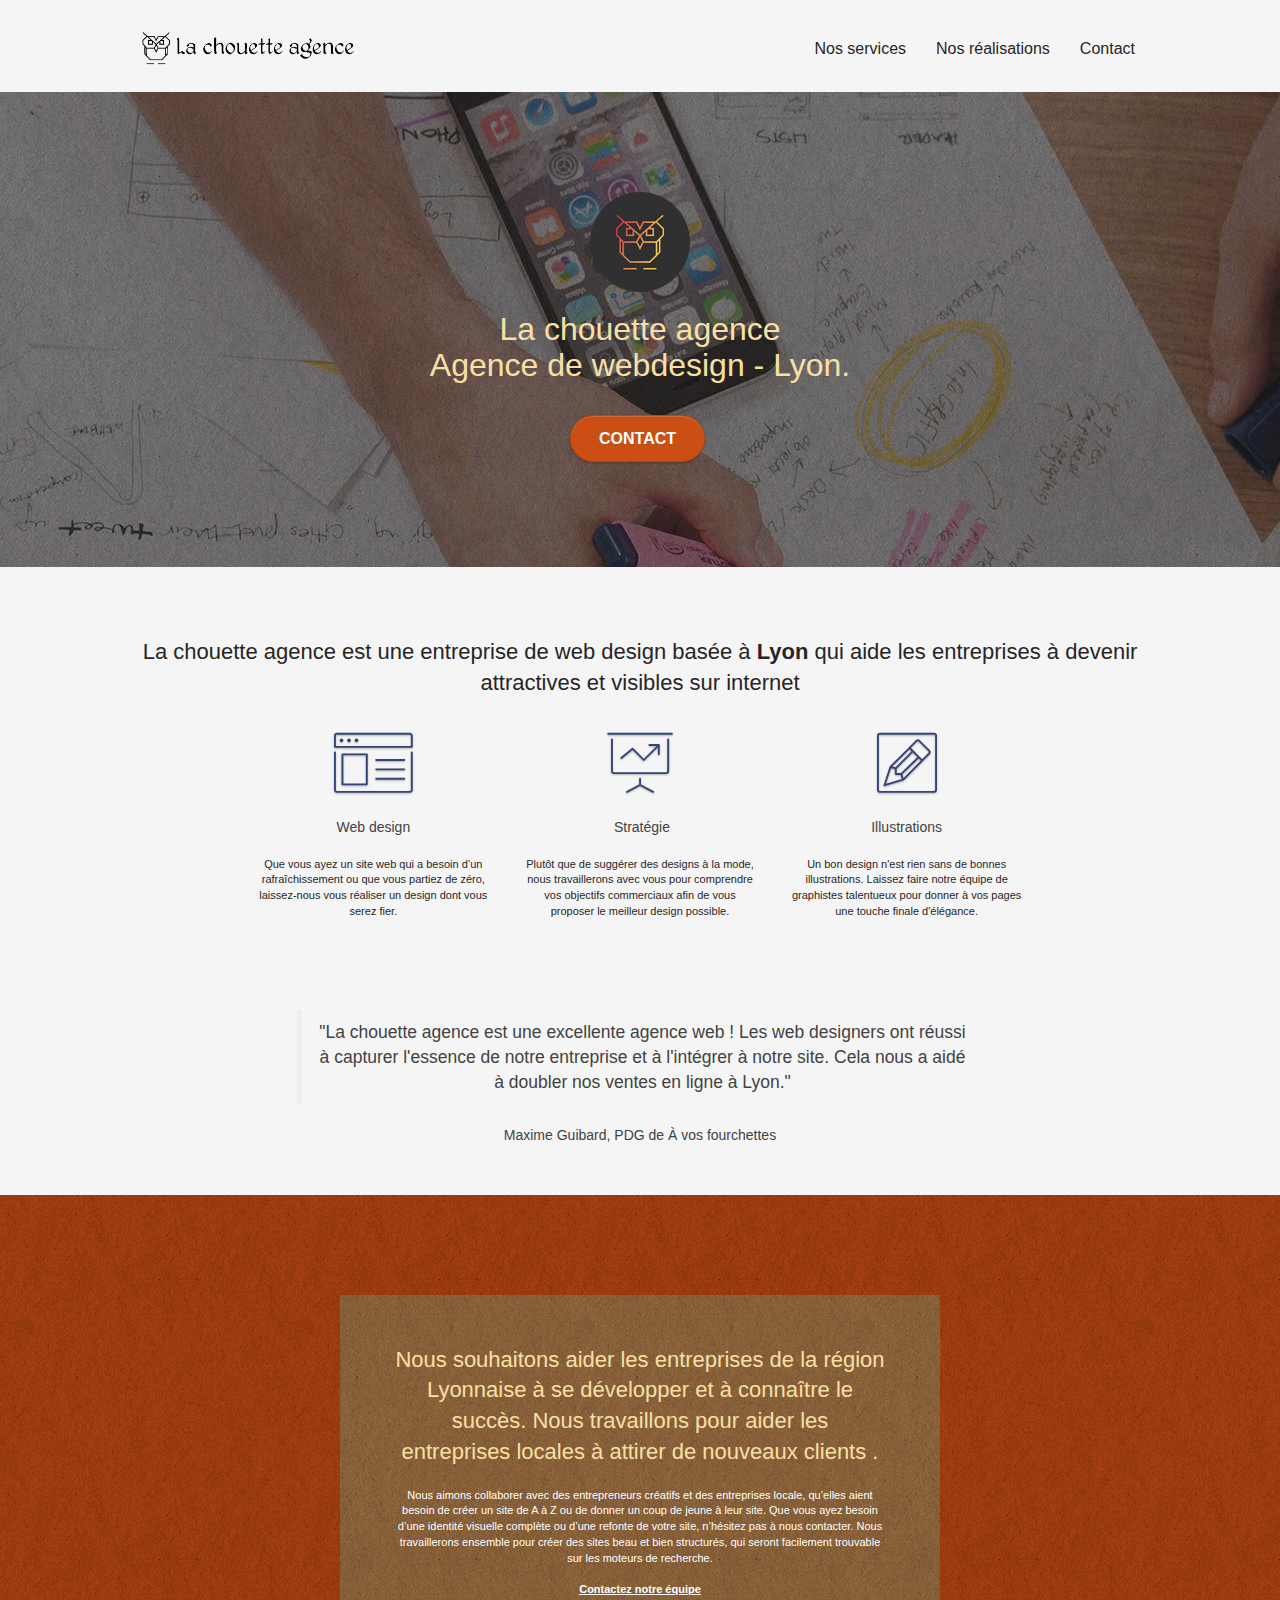
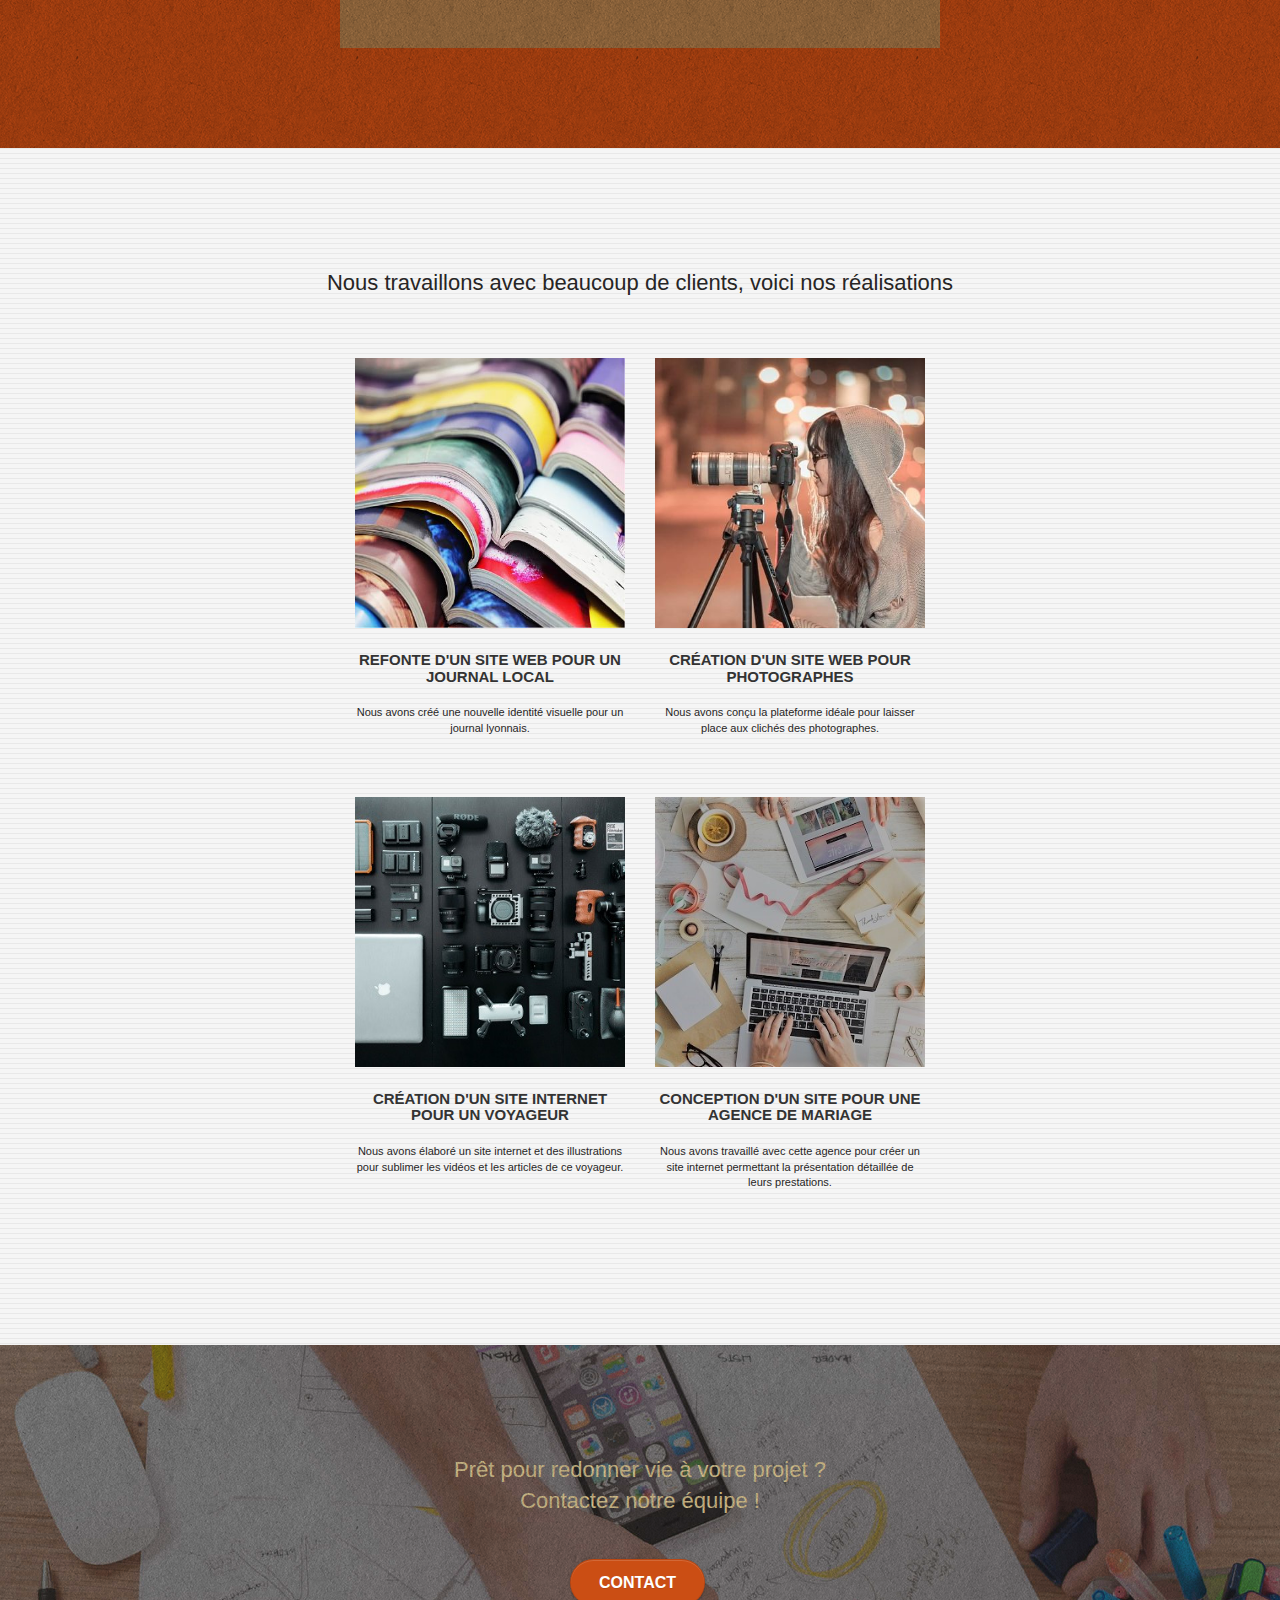
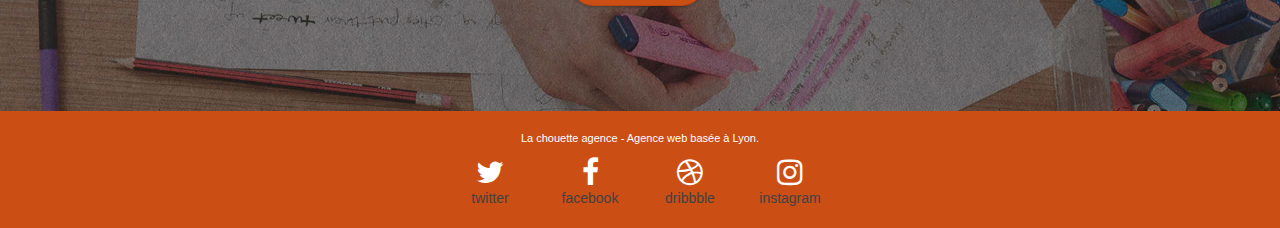
==== commit 5783b265: "mise à jour" ====
--- a/index.html
+++ b/index.html
@@ -11,7 +11,7 @@
 <!--Google Search Console end-->
     <link rel="shortcut icon" type="image/png" href="favicon.jpg"> 
 	<link rel="stylesheet" type="text/css" href="./css/bootstrap.min.css">
-	<link rel="stylesheet" type="text/css" href="style.min.css">
+	<link rel="stylesheet" type="text/css" href="style.css">
 	<link rel="stylesheet" type="text/css" href="./css/font-awesome.min.css">
 	<link rel="stylesheet" type="text/css" href="./css/et-line.min.css">
 
@@ -194,11 +194,6 @@
 			</article>
 		</div>
 	</div>
-	<div>
-	<p class="text-center white">
-		La chouette agence - Agence web basée à Lyon.<br>
-	</p>
-    </div>
 </section>
 <!-- bloc-4-portfolio END -->
 
@@ -223,25 +218,28 @@
 	<div class="container bloc-sm">
 		<div class="row">
 			<div class="col-sm-12">
+				<p class="text-center white">
+					La chouette agence - Agence web basée à Lyon.<br>
+				</p>
 				<div class="row row-no-gutters social">
 					<div class="col-sm-3">
 						<div class="text-center">
-							<a class="social" href="https://twitter.com/"><span class="fa fa-twitter icon-md"></span><br /><span class="text-center social-name" style="color:#FFFFFF;">twitter</span></a>
-						</div>
-					</div>
-					<div class="col-sm-3">
-						<div class="text-center">
-							<a class="social" href="https://fr-fr.facebook.com/"><span class="fa fa-facebook icon-md"></span><br /><span class="text-center social-name" style="color:#FFFFFF;">facebook</span></a>
-						</div>
-					</div>
-					<div class="col-sm-3">
-						<div class="text-center">
-							<a class="social" href="https://dribbble.com/"><span class="fa fa-dribbble icon-md"></span><br /><span class="text-center social-name" style="color:#FFFFFF;">dribbble</span></a>
-						</div>
-					</div>
-					<div class="col-sm-3">
-						<div class="text-center">
-							<a class="social" href="https://www.instagram.com/"><span class="fa fa-instagram icon-md"></span><br /><span class="text-center social-name" style="color:#FFFFFF;">instagram</span></a>
+							<a class="social" href="https://twitter.com/"><span class="fa fa-twitter icon-md"></span><br /><span class="text-center social-name">twitter</span></a>
+						</div>
+					</div>
+					<div class="col-sm-3">
+						<div class="text-center">
+							<a class="social" href="https://fr-fr.facebook.com/"><span class="fa fa-facebook icon-md"></span><br /><span class="text-center social-name">facebook</span></a>
+						</div>
+					</div>
+					<div class="col-sm-3">
+						<div class="text-center">
+							<a class="social" href="https://dribbble.com/"><span class="fa fa-dribbble icon-md"></span><br /><span class="text-center social-name">dribbble</span></a>
+						</div>
+					</div>
+					<div class="col-sm-3">
+						<div class="text-center">
+							<a class="social" href="https://www.instagram.com/"><span class="fa fa-instagram icon-md"></span><br /><span class="text-center social-name">instagram</span></a>
 						</div>
 					</div>
 				</div>			
--- a/style.css
+++ b/style.css
@@ -0,0 +1,907 @@
+body {
+    margin: 0;
+    padding: 0;
+    background: #fff;
+    overflow-x: hidden;
+    -webkit-font-smoothing: antialiased;
+    -moz-osx-font-smoothing: grayscale;
+}
+a,
+button {
+    transition: all 0.3s ease-in-out;
+    outline: 0 !important;
+}
+a:hover {
+    text-decoration: none;
+    cursor: pointer;
+}
+#page-loading-blocs-notifaction {
+    position: fixed;
+    top: 0;
+    bottom: 0;
+    width: 100%;
+    z-index: 100000;
+    background: #fff url(img/pageload-spinner.gif) no-repeat center center;
+}
+.bloc {
+    width: 100%;
+    clear: both;
+    background: 50% 50% no-repeat;
+    padding: 0 50px;
+    -webkit-background-size: cover;
+    -moz-background-size: cover;
+    -o-background-size: cover;
+    background-size: cover;
+    position: relative;
+}
+.bloc .container {
+    padding-left: 0;
+    padding-right: 0;
+}
+.bloc-lg {
+    padding: 100px 50px;
+}
+.bloc-md {
+    padding: 50px;
+}
+.bloc-sm {
+    padding: 20px 50px;
+}
+.bg-b-edge,
+.bg-bl-edge,
+.bg-br-edge,
+.bg-center,
+.bg-l-edge,
+.bg-r-edge,
+.bg-repeat,
+.bg-t-edge,
+.bg-tl-edge,
+.bg-tr-edge {
+    -webkit-background-size: auto !important;
+    -moz-background-size: auto !important;
+    -o-background-size: auto !important;
+    background-size: auto !important;
+}
+.bg-repeat {
+    background: repeat;
+}
+.bg-t-edge {
+    background: top no-repeat;
+}
+.bloc-bg-texture::before {
+    content: "";
+    background-size: 2px 2px;
+    position: absolute;
+    top: 0;
+    bottom: 0;
+    left: 0;
+    right: 0;
+}
+.texture-paper::before {
+    background: url(img/texture-paper.png);
+    background-size: 280px 280px;
+}
+.b-parallax {
+    background-attachment: fixed;
+}
+.d-bloc {
+    color: rgba(255, 255, 255, 0.7);
+}
+.d-bloc button:hover {
+    color: rgba(255, 255, 255, 0.9);
+}
+.d-bloc .icon-round,
+.d-bloc .icon-rounded,
+.d-bloc .icon-semi-rounded-a,
+.d-bloc .icon-semi-rounded-b,
+.d-bloc .icon-square {
+    border-color: rgba(255, 255, 255, 0.9);
+}
+.d-bloc .divider-h span {
+    border-color: rgba(255, 255, 255, 0.2);
+}
+.d-bloc .a-btn,
+.d-bloc .navbar a,
+.d-bloc .navbar-brand,
+.d-bloc a .icon-lg,
+.d-bloc a .icon-md,
+.d-bloc a .icon-sm,
+.d-bloc a .icon-xl,
+.d-bloc h1 a,
+.d-bloc h2 a,
+.d-bloc h3 a,
+.d-bloc h4 a,
+.d-bloc h5 a,
+.d-bloc h6 a,
+.d-bloc p a {
+    color: #fff;
+}
+.d-bloc .a-btn:hover,
+.d-bloc .navbar a:hover,
+.d-bloc .navbar-brand:hover,
+.d-bloc a:hover .icon-lg,
+.d-bloc a:hover .icon-md,
+.d-bloc a:hover .icon-sm,
+.d-bloc a:hover .icon-xl,
+.d-bloc h1 a:hover,
+.d-bloc h2 a:hover,
+.d-bloc h3 a:hover,
+.d-bloc h4 a:hover,
+.d-bloc h5 a:hover,
+.d-bloc h6 a:hover,
+.d-bloc p a:hover {
+    color: rgba(255, 255, 255, 1);
+}
+.d-bloc .navbar-toggle .icon-bar {
+    background: rgba(255, 255, 255, 1);
+}
+.d-bloc .btn-wire,
+.d-bloc .btn-wire:hover {
+    color: rgba(255, 255, 255, 1);
+    border-color: rgba(255, 255, 255, 1);
+}
+.d-bloc .panel {
+    color: rgba(0, 0, 0, 0.5);
+}
+.d-bloc .panel button:hover {
+    color: rgba(0, 0, 0, 0.7);
+}
+.d-bloc .panel icon {
+    border-color: rgba(0, 0, 0, 0.7);
+}
+.d-bloc .panel .divider-h span {
+    border-color: rgba(0, 0, 0, 0.1);
+}
+.d-bloc .panel .a-btn {
+    color: rgba(0, 0, 0, 0.6);
+}
+.d-bloc .panel .a-btn:hover {
+    color: rgba(0, 0, 0, 1);
+}
+.d-bloc .panel .btn-wire,
+.d-bloc .panel .btn-wire:hover {
+    color: rgba(0, 0, 0, 0.7);
+    border-color: rgba(0, 0, 0, 0.3);
+}
+.d-bloc .panel,
+.l-bloc {
+    color: rgba(0, 0, 0, 0.5);
+}
+.d-bloc .panel button:hover,
+.l-bloc button:hover {
+    color: rgba(0, 0, 0, 0.7);
+}
+.l-bloc .icon-round,
+.l-bloc .icon-rounded,
+.l-bloc .icon-semi-rounded-a,
+.l-bloc .icon-semi-rounded-b,
+.l-bloc .icon-square {
+    border-color: rgba(0, 0, 0, 0.7);
+}
+.d-bloc .panel .divider-h span,
+.l-bloc .divider-h span {
+    border-color: rgba(0, 0, 0, 0.1);
+}
+.d-bloc .panel .a-btn,
+.l-bloc .a-btn,
+.l-bloc .navbar a,
+.l-bloc .navbar-brand,
+.l-bloc a .icon-lg,
+.l-bloc a .icon-md,
+.l-bloc a .icon-sm,
+.l-bloc a .icon-xl,
+.l-bloc h1 a,
+.l-bloc h2 a,
+.l-bloc h3 a,
+.l-bloc h4 a,
+.l-bloc h5 a,
+.l-bloc h6 a,
+.l-bloc p a {
+    color: rgba(0, 0, 0, 0.6);
+}
+.d-bloc .panel .a-btn:hover,
+.l-bloc .a-btn:hover,
+.l-bloc .navbar a:hover,
+.l-bloc .navbar-brand:hover,
+.l-bloc a:hover .icon-lg,
+.l-bloc a:hover .icon-md,
+.l-bloc a:hover .icon-sm,
+.l-bloc a:hover .icon-xl,
+.l-bloc h1 a:hover,
+.l-bloc h2 a:hover,
+.l-bloc h3 a:hover,
+.l-bloc h4 a:hover,
+.l-bloc h5 a:hover,
+.l-bloc h6 a:hover,
+.l-bloc p a:hover {
+    color: rgba(0, 0, 0, 1);
+}
+.l-bloc .navbar-toggle .icon-bar {
+    color: rgba(0, 0, 0, 0.6);
+}
+.d-bloc .panel .btn-wire,
+.d-bloc .panel .btn-wire:hover,
+.l-bloc .btn-wire,
+.l-bloc .btn-wire:hover {
+    color: rgba(0, 0, 0, 0.7);
+    border-color: rgba(0, 0, 0, 0.3);
+}
+.voffset {
+    margin-top: 30px;
+}
+.voffset-lg {
+    margin-top: 80px;
+}
+.row-no-gutters {
+    margin-right: 0;
+    margin-left: 0;
+}
+.row.row-no-gutters > [class*=" col-"],
+.row.row-no-gutters > [class^="col-"] {
+    padding-right: 0;
+    padding-left: 0;
+}
+#bloc-1-hero h1 {
+    font-size: 32px;
+}
+.navbar {
+    margin-bottom: 0;
+    z-index: 1;
+}
+.navbar-brand {
+    height: auto;
+    padding: 3px 15px;
+    font-size: 25px;
+    font-weight: 400;
+    font-weight: 600;
+    line-height: 44px;
+}
+.navbar-brand img {
+    max-height: 200px;
+    margin: 0 5px 0 0;
+    display: inline;
+}
+.navbar-brand img[src$="svg"] {
+    min-width: 100px;
+}
+.nav-center .navbar-brand img {
+    margin: 0;
+}
+.navbar .nav {
+    padding-top: 2px;
+    margin-right: -16px;
+    float: right;
+    z-index: 1;
+}
+.nav > li {
+    float: left;
+    margin-top: 4px;
+    font-size: 16px;
+}
+.navbar-nav .open .dropdown-menu > li > a {
+    text-align: inherit;
+}
+.nav > li a:focus,
+.nav > li a:hover {
+    background: 0 0;
+}
+.navbar-toggle {
+    margin: 10px 10px 0 0;
+    border: 0;
+}
+.navbar-toggle:hover {
+    background: 0 0 !important;
+}
+.navbar-toggle .icon-bar {
+    background-color: rgba(0, 0, 0, 0.5);
+    width: 26px;
+}
+.nav-invert .navbar .nav {
+    float: left;
+}
+.nav-invert .navbar-brand,
+.nav-invert .navbar-header {
+    float: right;
+    position: relative;
+    z-index: 2;
+}
+@media (min-width: 768px) {
+    .site-navigation {
+        position: absolute;
+        top: 50%;
+        right: 20px;
+        transform: translate(0, -50%);
+        -webkit-transform: translateY(-50%);
+    }
+    .nav > li .dropdown-menu a,
+    .nav > li .dropdown-menu a:hover {
+        color: #484848;
+    }
+    .nav-invert .site-navigation {
+        left: 0;
+        right: 0;
+    }
+    .nav-center {
+        text-align: center;
+    }
+    .nav-center .navbar-header {
+        width: 100%;
+    }
+    .nav-center .nav > li,
+    .nav-center .navbar-brand,
+    .nav-center .navbar-header {
+        float: none;
+        display: inline-block;
+    }
+    .nav-center .site-navigation {
+        position: relative;
+        width: 100%;
+        right: 0;
+        margin-right: 0;
+        margin-top: 20px;
+    }
+    .nav-center.mini-nav .navbar-toggle {
+        float: none;
+        margin: 10px auto 0;
+    }
+}
+.nav > li > .dropdown a {
+    background: 0 0 !important;
+    display: block;
+    padding: 14px 15px;
+}
+nav .caret {
+    margin: 0 5px;
+}
+.dropdown-menu .dropdown-menu {
+    top: -8px;
+    left: 100%;
+}
+.dropdown-menu .dropmenu-flow-right {
+    top: 100%;
+    left: 0;
+    margin-left: -1px;
+    border-top-left-radius: 0;
+    border-top-right-radius: 0;
+}
+.dropdown-menu .dropdown span {
+    border: 4px solid #000;
+    border-top-color: transparent;
+    border-right-color: transparent;
+    border-bottom-color: transparent;
+    margin: 6px -5px 0 0 !important;
+    float: right;
+}
+.mg-md {
+    margin-top: 10px;
+    margin-bottom: 20px;
+}
+.mg-lg {
+    margin-top: 10px;
+    margin-bottom: 40px;
+}
+.btn {
+    margin: 0 5px 5px 0;
+}
+.btn.pull-right {
+    margin: 0 0 5px 5px;
+}
+.btn-d,
+.btn-d:focus,
+.btn-d:hover {
+    color: #fff;
+    background: rgba(0, 0, 0, 0.3);
+}
+button {
+    outline: 0 !important;
+}
+.btn-rd {
+    border-radius: 40px;
+}
+.btn-clean {
+    border: 1px solid rgba(0, 0, 0, 0.08);
+    border-bottom-color: rgba(0, 0, 0, 0.1);
+    text-shadow: 0 1px 0 rgba(0, 0, 1, 0.1);
+    box-shadow: 0 1px 3px rgba(0, 0, 1, 0.25), inset 0 1px 0 0 rgba(255, 255, 255, 0.15);
+}
+.icon-md {
+    font-size: 30px !important;
+}
+.icon-lg {
+    font-size: 60px !important;
+}
+.sm-shadow {
+    text-shadow: 0 1px 2px rgba(0, 0, 0, 0.3);
+}
+.panel-sq,
+.panel-sq .panel-footer,
+.panel-sq .panel-heading {
+    border-radius: 0;
+}
+.panel-rd {
+    border-radius: 30px;
+}
+.panel-rd .panel-heading {
+    border-radius: 29px 29px 0 0;
+}
+.panel-rd .panel-footer {
+    border-radius: 0 0 29px 29px;
+}
+.form-control {
+    border-color: rgba(0, 0, 0, 0.1);
+    box-shadow: none;
+}
+.scrollToTop {
+    width: 40px;
+    height: 40px;
+    position: fixed;
+    bottom: 20px;
+    right: 20px;
+    opacity: 0;
+    z-index: 500;
+    transition: all 0.3s ease-in-out;
+}
+.scrollToTop span {
+    margin-top: 6px;
+}
+.showScrollTop {
+    font-size: 14px;
+    opacity: 1;
+}
+a[data-lightbox] {
+    position: relative;
+    display: block;
+    text-align: center;
+}
+a[data-lightbox]:hover::before {
+    content: "+";
+    font-family: HelveticaNeue-Light, "Helvetica Neue Light", "Helvetica Neue", Helvetica, Arial;
+    font-size: 32px;
+    width: 50px;
+    height: 50px;
+    margin-left: -25px;
+    border-radius: 50%;
+    background: rgba(0, 0, 0, 0.6);
+    color: #fff;
+    font-weight: 100;
+    z-index: 1;
+    position: absolute;
+    top: 50%;
+    transform: translateY(-50%);
+    -webkit-transform: translateY(-50%);
+}
+a[data-lightbox]:hover img {
+    opacity: 0.6;
+    -webkit-animation-fill-mode: none;
+    animation-fill-mode: none;
+}
+#lightbox-modal {
+    display: flex;
+    align-items: center;
+}
+#lightbox-modal .modal-dialog {
+    width: 90%;
+    max-width: 900px;
+    margin: 0 auto 0;
+}
+#lightbox-modal .modal-dialog img {
+    max-height: 90vh;
+    margin: 0 auto;
+}
+.lightbox-caption {
+    padding: 20px;
+    color: #fff;
+    background: rgba(0, 0, 0, 0.5);
+    position: absolute;
+    left: 15px;
+    right: 15px;
+    bottom: 5px;
+}
+.close-lightbox {
+    color: #fff;
+    font-size: 30px;
+    position: absolute;
+    top: 20px;
+    right: 20px;
+    z-index: 20;
+    background: rgba(0, 0, 0, 0.5);
+    border: none;
+    line-height: 30px;
+    padding: 0 9px 5px;
+    opacity: 0.3;
+}
+.close-lightbox:hover,
+.next-lightbox:hover,
+.prev-lightbox:hover {
+    opacity: 1;
+    color: #fff;
+}
+.next-lightbox,
+.prev-lightbox {
+    font-size: 20px;
+    color: rgba(255, 255, 255, 0.9);
+    background: rgba(0, 0, 0, 0.5);
+    transition: all 0.2s ease-in-out;
+    position: absolute;
+    top: 45%;
+    z-index: 1;
+    opacity: 0.4;
+}
+.next-lightbox {
+    padding: 6px 8px 1px 13px;
+    right: 25px;
+}
+.prev-lightbox {
+    padding: 6px 13px 1px 10px;
+    left: 25px;
+}
+.snapshot-lb .modal-body {
+    padding-bottom: 45px;
+}
+.snapshot-lb .lightbox-caption {
+    padding: 0;
+    color: rgba(0, 0, 0, 0.5);
+    background: 0 0;
+}
+.btn,
+a,
+h1,
+h2,
+h3,
+h4,
+h5,
+h6,
+label,
+p {
+    font-family: helvetica;
+    font-weight: 400;
+    color: #272525 !important;
+}
+.container {
+    max-width: 1000px;
+}
+.hero-bloc-text {
+    font-size: 38px;
+}
+.hero-bloc-text-sub {
+    font-size: 36px;
+}
+.statement-bloc-text {
+    line-height: 26px;
+    font-style: italic;
+    font-size: 20px;
+    text-align: center;
+    font-weight: lighter;
+    max-width: 520px;
+    margin: auto auto auto auto;
+}
+p {
+    font-size: 11px;
+}
+.tight-width-whitespace {
+    max-width: 600px;
+    margin: auto auto auto auto;
+}
+.h1 {
+    font-size: 20px;
+    font-family: "Open Sans";
+}
+.cta-hero {
+    margin-top: 22px;
+    color: #fff !important;
+    text-transform: uppercase;
+    padding: 12px 28px 12px 28px;
+    font-size: 16px;
+    font-weight: 700;
+}
+.social {
+    max-width: 400px;
+    margin: auto auto auto auto;
+}
+h2 {
+    font-size: 22px;
+    line-height: 1.4em;
+}
+h3 {
+    font-size: 15px;
+    text-transform: uppercase;
+    font-weight: 700;
+    color: #333 !important;
+}
+.med-width-whitespace {
+    max-width: 800px;
+    margin: auto auto auto auto;
+    box-shadow: 0 0 0 #000;
+}
+h1 {
+    color: #333 !important;
+}
+h4 {
+    color: #333 !important;
+}
+.icons {
+    margin-bottom: 14px;
+    margin-top: 24px;
+}
+.white {
+    color: #fff !important;
+}
+.portfolio-thumb {
+    margin-bottom: 24px;
+}
+.portfolio-row {
+    margin-bottom: 44px;
+    margin-top: 50px;
+}
+.avatar {
+    box-shadow: 0 4px 9px rgba(0, 0, 0, 0.3);
+}
+.black-background {
+    background-color: rgba(165, 147, 99, 0.7);
+    padding: 40px 40px 40px 40px;
+}
+.bold-link {
+    font-weight: 900;
+    text-decoration: underline !important;
+}
+.bgc-white {
+    background-color: #f5f5f5;
+}
+.bgc-dark-slate-blue {
+    background-color: #364577;
+}
+.bgc-atomic-tangerine {
+    background-color: #cb4e14;
+}
+.tc-white {
+    color: #f8e0a5 !important;
+}
+.btn-atomic-tangerine {
+    background: #cb4e14;
+    color: #fff !important;
+}
+.btn-atomic-tangerine:hover {
+    background: #be7452 !important;
+    color: #fff !important;
+}
+.ltc-white {
+    color: #fff !important;
+}
+.ltc-white:hover {
+    color: #ccc !important;
+}
+.ltc-atomic-tangerine {
+    color: #cb4e14 !important;
+}
+.ltc-atomic-tangerine:hover {
+    color: #be7452 !important;
+}
+.icon-dark-slate-blue {
+    color: #364577 !important;
+    border-color: #364577 !important;
+}
+.bg-dots-bg {
+    background-image: url(img/dots-bg.png);
+}
+.bg-lines-h2-bg {
+    background-image: url(img/lines-h2-bg.png);
+}
+.bg-banniere {
+    background-image: url(img/la-chouette-agence-banniere.jpg);
+}
+.bg-presentation {
+    background-image: url(img/image-de-presentation.jpg);
+}
+@media (max-width: 1024px) {
+    .bloc {
+        padding-left: 20px;
+        padding-right: 20px;
+    }
+    .bloc-tile-2.full-width-bloc .container,
+    .bloc-tile-3.full-width-bloc .container,
+    .bloc-tile-4.full-width-bloc .container,
+    .bloc.full-width-bloc {
+        padding-left: 0;
+        padding-right: 0;
+    }
+}
+@media (max-width: 992px) and (min-width: 768px) {
+    .navbar .nav {
+        max-width: 80%;
+    }
+    .nav-center.navbar .nav {
+        max-width: 100%;
+    }
+}
+@media only screen and (min-width: 768px) and (max-width: 1024px) and (orientation: landscape) {
+    .b-parallax {
+        background-attachment: scroll;
+    }
+}
+@media only screen and (min-width: 1024px) and (max-width: 1366px) and (-webkit-min-device-pixel-ratio: 1.5) {
+    .b-parallax {
+        background-attachment: scroll;
+    }
+}
+@media (max-width: 991px) {
+    .container {
+        width: 100%;
+    }
+    .b-parallax {
+        background-attachment: scroll;
+    }
+    #hero-bloc,
+    .page-container {
+        overflow-x: hidden;
+        position: relative;
+    }
+    .bloc {
+        padding-left: 20px;
+        padding-right: 20px;
+    }
+    .bloc-group,
+    .bloc-group .bloc {
+        display: block;
+        width: 100%;
+    }
+    .bloc-fill-screen .fill-bloc-bottom-edge,
+    .bloc-fill-screen .fill-bloc-top-edge {
+        padding: 0 20px;
+        padding-left: 20px;
+        padding-right: 20px;
+    }
+}
+@media (max-width: 767px) {
+    .page-container {
+        overflow-x: hidden;
+        position: relative;
+    }
+    #disqus_thread,
+    h1,
+    h2,
+    h3,
+    h4,
+    h5,
+    h6,
+    p {
+        padding-left: 10px !important;
+        padding-right: 10px !important;
+    }
+    .b-parallax {
+        background-attachment: scroll;
+    }
+    .navbar .nav {
+        padding-top: 0;
+        border-top: 1px solid rgba(0, 0, 0, 0.2);
+        float: none !important;
+    }
+    .navbar.row {
+        margin-left: 0;
+        margin-right: 0;
+    }
+    .site-navigation {
+        position: inherit;
+        transform: none;
+        -webkit-transform: none;
+        -ms-transform: none;
+    }
+    .nav > li {
+        margin-top: 0;
+        border-bottom: 1px solid rgba(0, 0, 0, 0.1);
+        background: rgba(0, 0, 0, 0.05);
+        text-align: left;
+        padding-left: 15px;
+        width: 100%;
+    }
+    .nav > li:hover {
+        background: rgba(0, 0, 0, 0.08);
+    }
+    .dropdown .dropdown a .caret {
+        float: none;
+        margin: 5px 0 0 10px !important;
+        border: 4px solid #000;
+        border-bottom-color: transparent;
+        border-right-color: transparent;
+        border-left-color: transparent;
+    }
+    #hero-bloc .navbar .nav {
+        background: rgba(0, 0, 0, 0.8);
+    }
+    #hero-bloc .navbar .nav a {
+        color: rgba(255, 255, 255, 0.6);
+    }
+    .hero {
+        padding: 50px 0;
+    }
+    .hero-nav {
+        left: -1px;
+        right: -1px;
+    }
+    .navbar-collapse {
+        padding: 0;
+        overflow-x: hidden;
+        -webkit-box-shadow: none;
+        box-shadow: none;
+    }
+    .navbar-brand img {
+        max-height: 40px;
+        width: auto;
+    }
+    .nav-invert .navbar-header {
+        float: none;
+        width: 100%;
+    }
+    .nav-invert .navbar-toggle {
+        float: left;
+        margin-left: 10px;
+    }
+    .bloc {
+        padding-left: 0;
+        padding-right: 0;
+    }
+    .bloc-lg,
+    .bloc-xl,
+    .bloc-xxl {
+        padding: 40px 0;
+    }
+    .bloc-md,
+    .bloc-sm {
+        padding-left: 0;
+        padding-right: 0;
+    }
+    .bloc-fill-screen .fill-bloc-bottom-edge,
+    .bloc-fill-screen .fill-bloc-top-edge,
+    .bloc-tile-2 .container,
+    .bloc-tile-3 .container,
+    .bloc-tile-4 .container {
+        padding-left: 0;
+        padding-right: 0;
+    }
+    .a-block {
+        padding: 0 10px;
+    }
+    .btn-dwn {
+        display: none;
+    }
+    .voffset {
+        margin-top: 5px;
+    }
+    .voffset-md {
+        margin-top: 20px;
+    }
+    .voffset-lg {
+        margin-top: 30px;
+    }
+    form {
+        padding: 5px;
+    }
+    .close-lightbox {
+        display: inline-block;
+    }
+    .blocsapp-device-iphone5 {
+        background-size: 216px 425px;
+        padding-top: 60px;
+        width: 216px;
+        height: 425px;
+    }
+    .blocsapp-device-iphone5 img {
+        width: 180px;
+        height: 320px;
+    }
+}
+@media (max-width: 400px) {
+    .bloc {
+        padding-left: 0;
+        padding-right: 0;
+    }
+   
+}
+    
+@media (max-width: 767px) {
+    .bloc-mob-center-text {
+        text-align: center;
+    }
+    .img-responsive {
+        display: inline;
+    }
+}
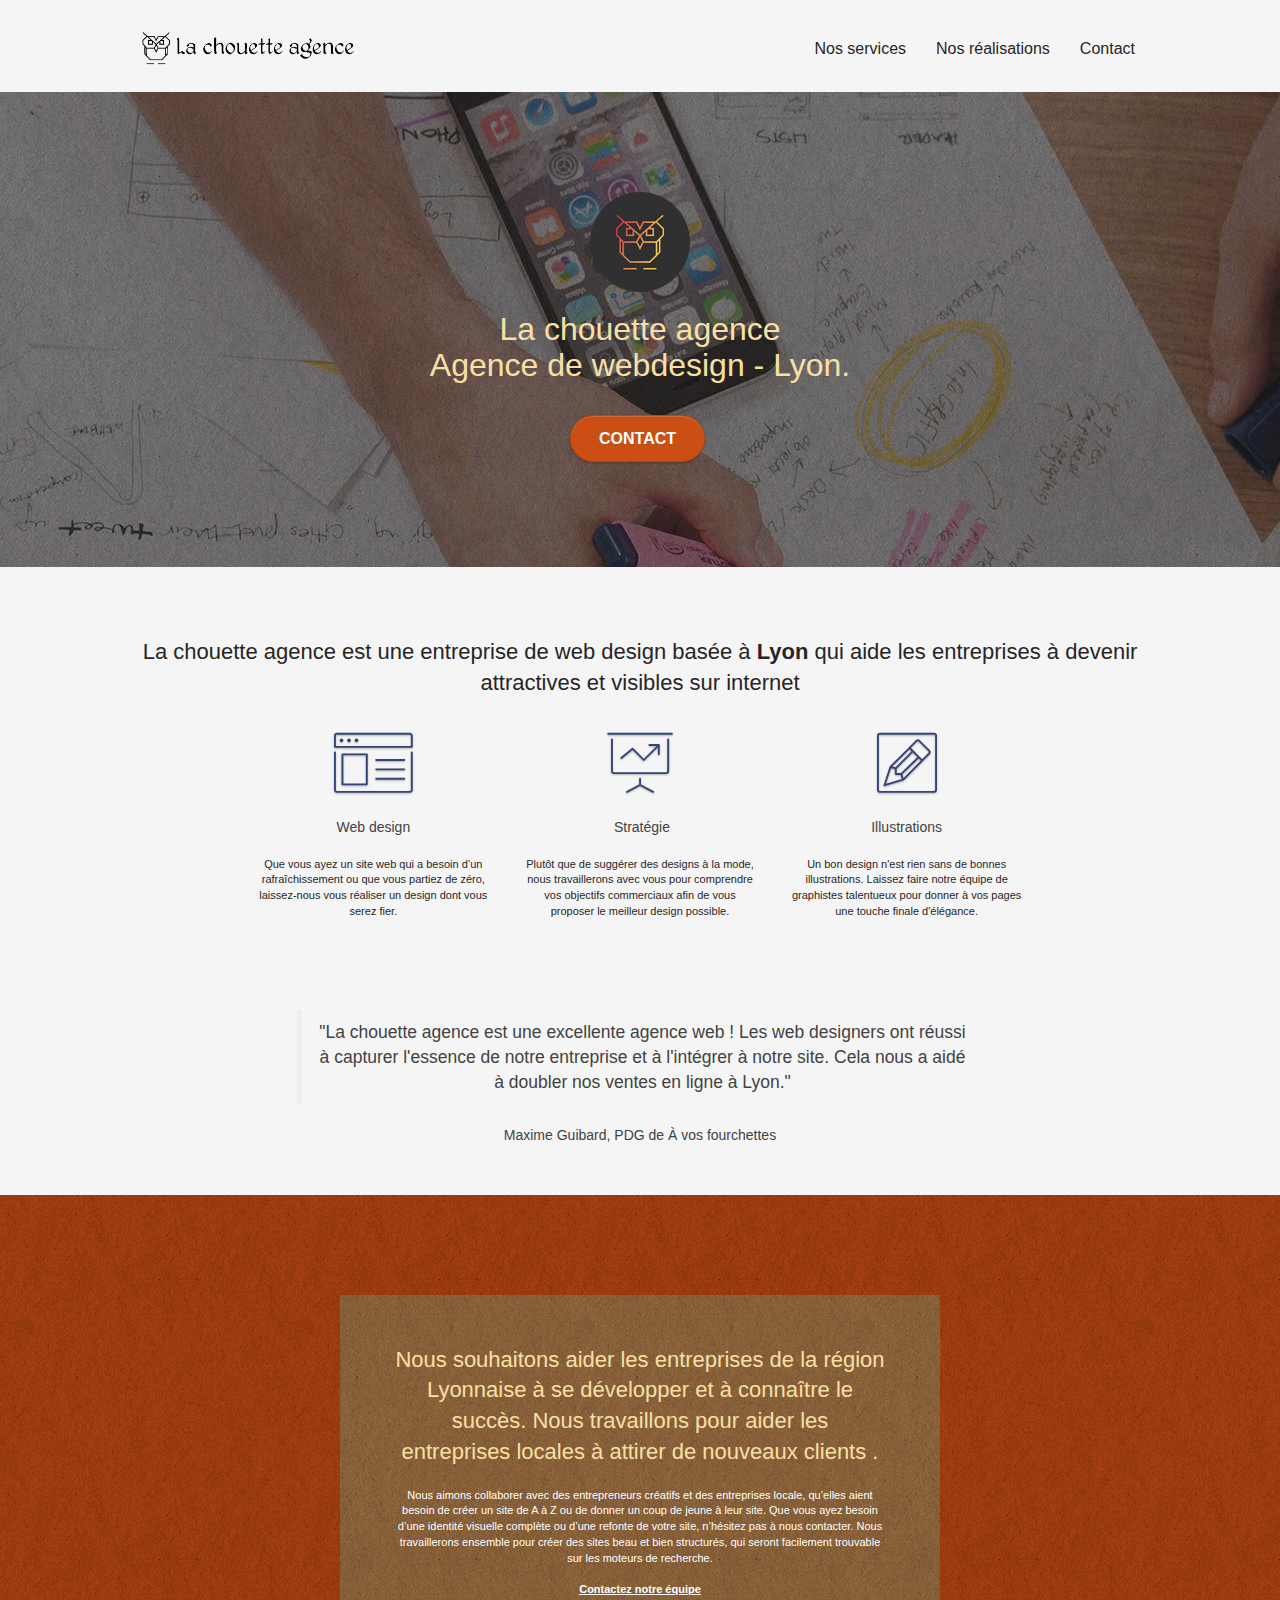
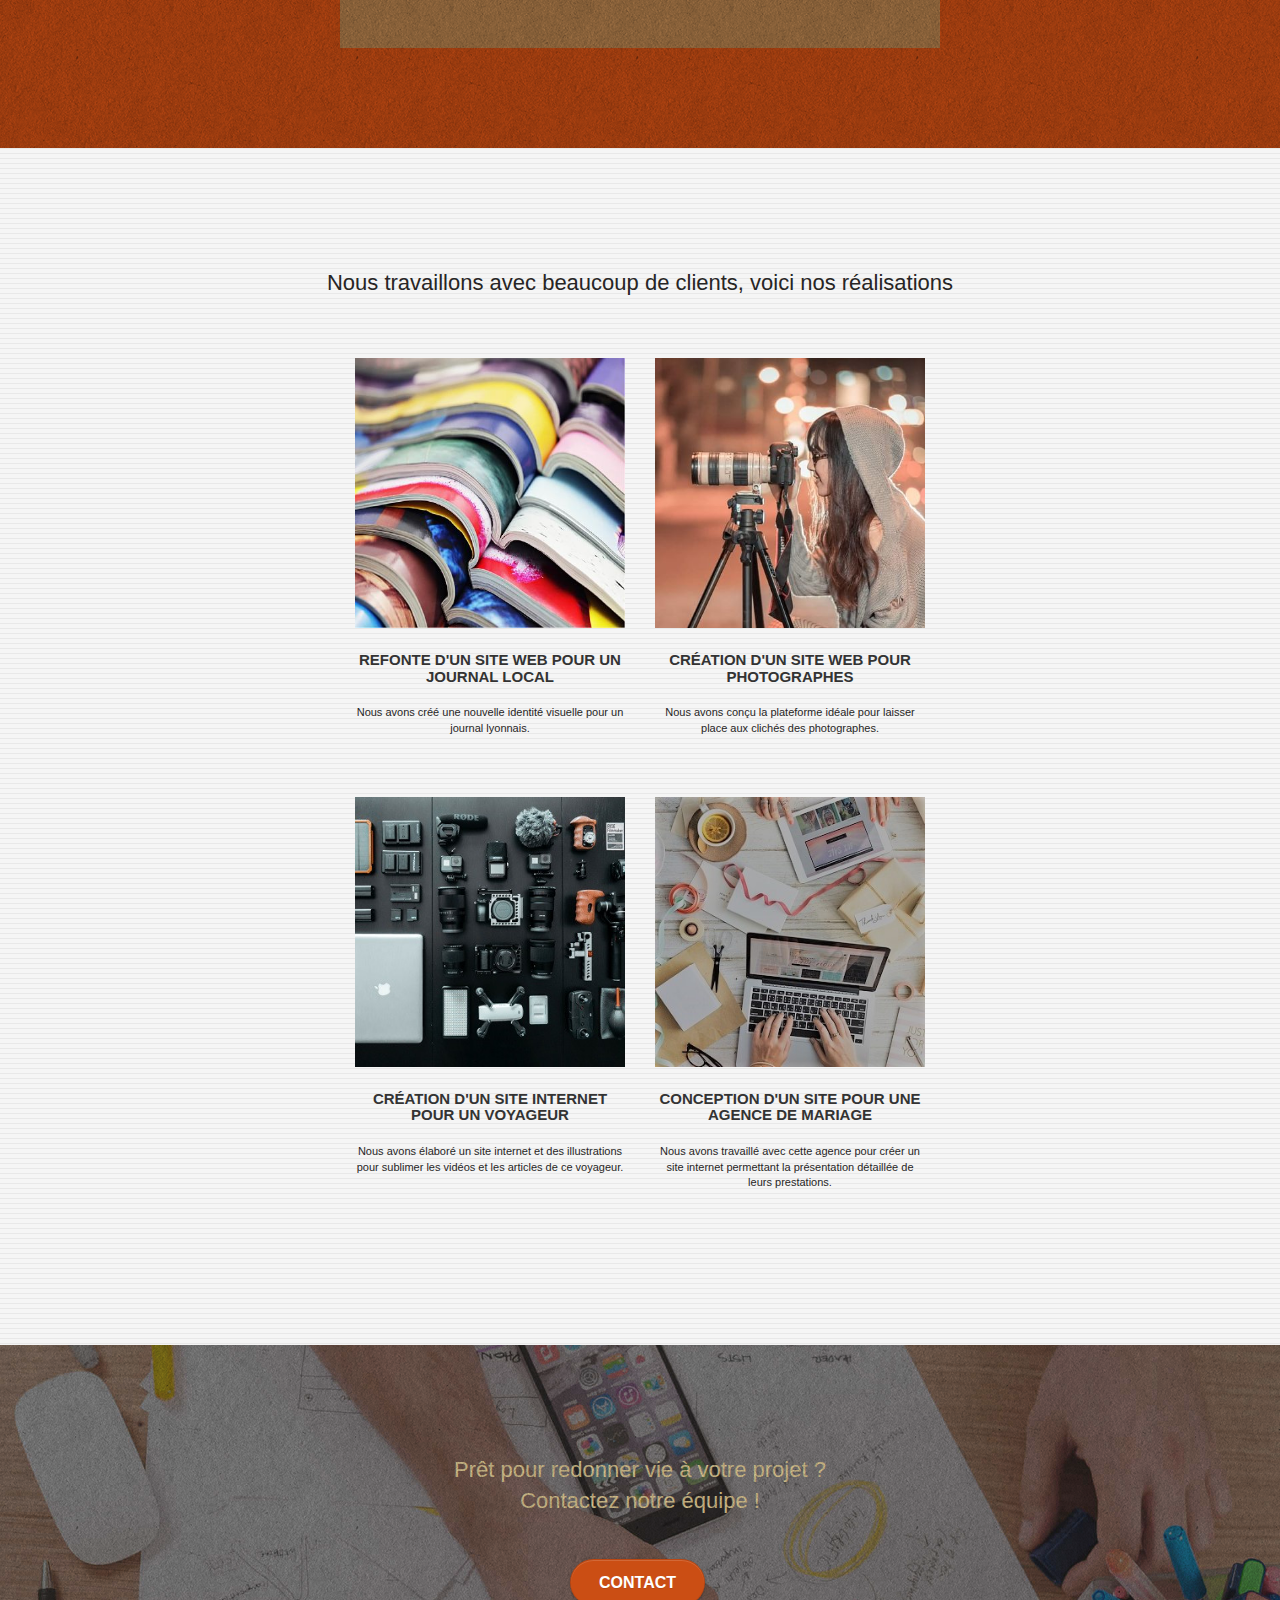
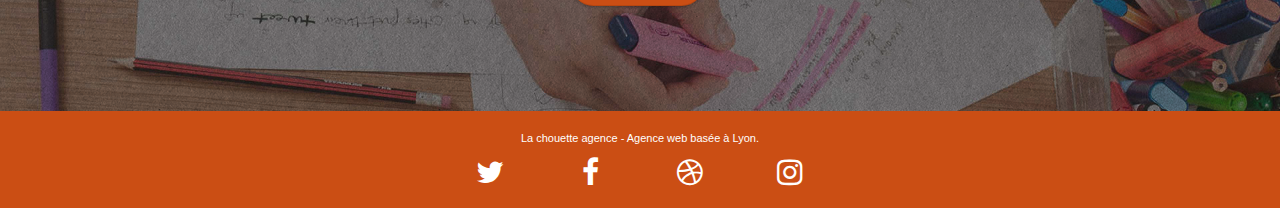
==== commit 981a94e6: "mise à jour bouton image centrer en responsive" ====
--- a/index.html
+++ b/index.html
@@ -224,22 +224,22 @@
 				<div class="row row-no-gutters social">
 					<div class="col-sm-3">
 						<div class="text-center">
-							<a class="social" href="https://twitter.com/"><span class="fa fa-twitter icon-md"></span><br /><span class="text-center social-name">twitter</span></a>
-						</div>
-					</div>
-					<div class="col-sm-3">
-						<div class="text-center">
-							<a class="social" href="https://fr-fr.facebook.com/"><span class="fa fa-facebook icon-md"></span><br /><span class="text-center social-name">facebook</span></a>
-						</div>
-					</div>
-					<div class="col-sm-3">
-						<div class="text-center">
-							<a class="social" href="https://dribbble.com/"><span class="fa fa-dribbble icon-md"></span><br /><span class="text-center social-name">dribbble</span></a>
-						</div>
-					</div>
-					<div class="col-sm-3">
-						<div class="text-center">
-							<a class="social" href="https://www.instagram.com/"><span class="fa fa-instagram icon-md"></span><br /><span class="text-center social-name">instagram</span></a>
+							<a class="social" href="https://twitter.com/" aria-label="Fermer" onclick="myDialog.close()"><span class="fa fa-twitter icon-md"></span></a>
+						</div>
+					</div>
+					<div class="col-sm-3">
+						<div class="text-center">
+							<a class="social" href="https://fr-fr.facebook.com/" aria-label="Fermer" onclick="myDialog.close()"><span class="fa fa-facebook icon-md"></span></a>
+						</div>
+					</div>
+					<div class="col-sm-3">
+						<div class="text-center">
+							<a class="social" href="https://dribbble.com/" aria-label="Fermer" onclick="myDialog.close()"><span class="fa fa-dribbble icon-md"></span></a>
+						</div>
+					</div>
+					<div class="col-sm-3">
+						<div class="text-center">
+							<a class="social" href="https://www.instagram.com/" aria-label="Fermer" onclick="myDialog.close()"><span class="fa fa-instagram icon-md"></span></a>
 						</div>
 					</div>
 				</div>			
--- a/style.css
+++ b/style.css
@@ -894,14 +894,15 @@
         padding-left: 0;
         padding-right: 0;
     }
-   
-}
+}   
     
 @media (max-width: 767px) {
-    .bloc-mob-center-text {
-        text-align: center;
-    }
-    .img-responsive {
-        display: inline;
-    }
-}
+   
+    .img-responsive 
+    { 
+       display: inline; 
+     }
+     a[data-lightbox]:hover::before {
+        left:50%;
+    }
+}
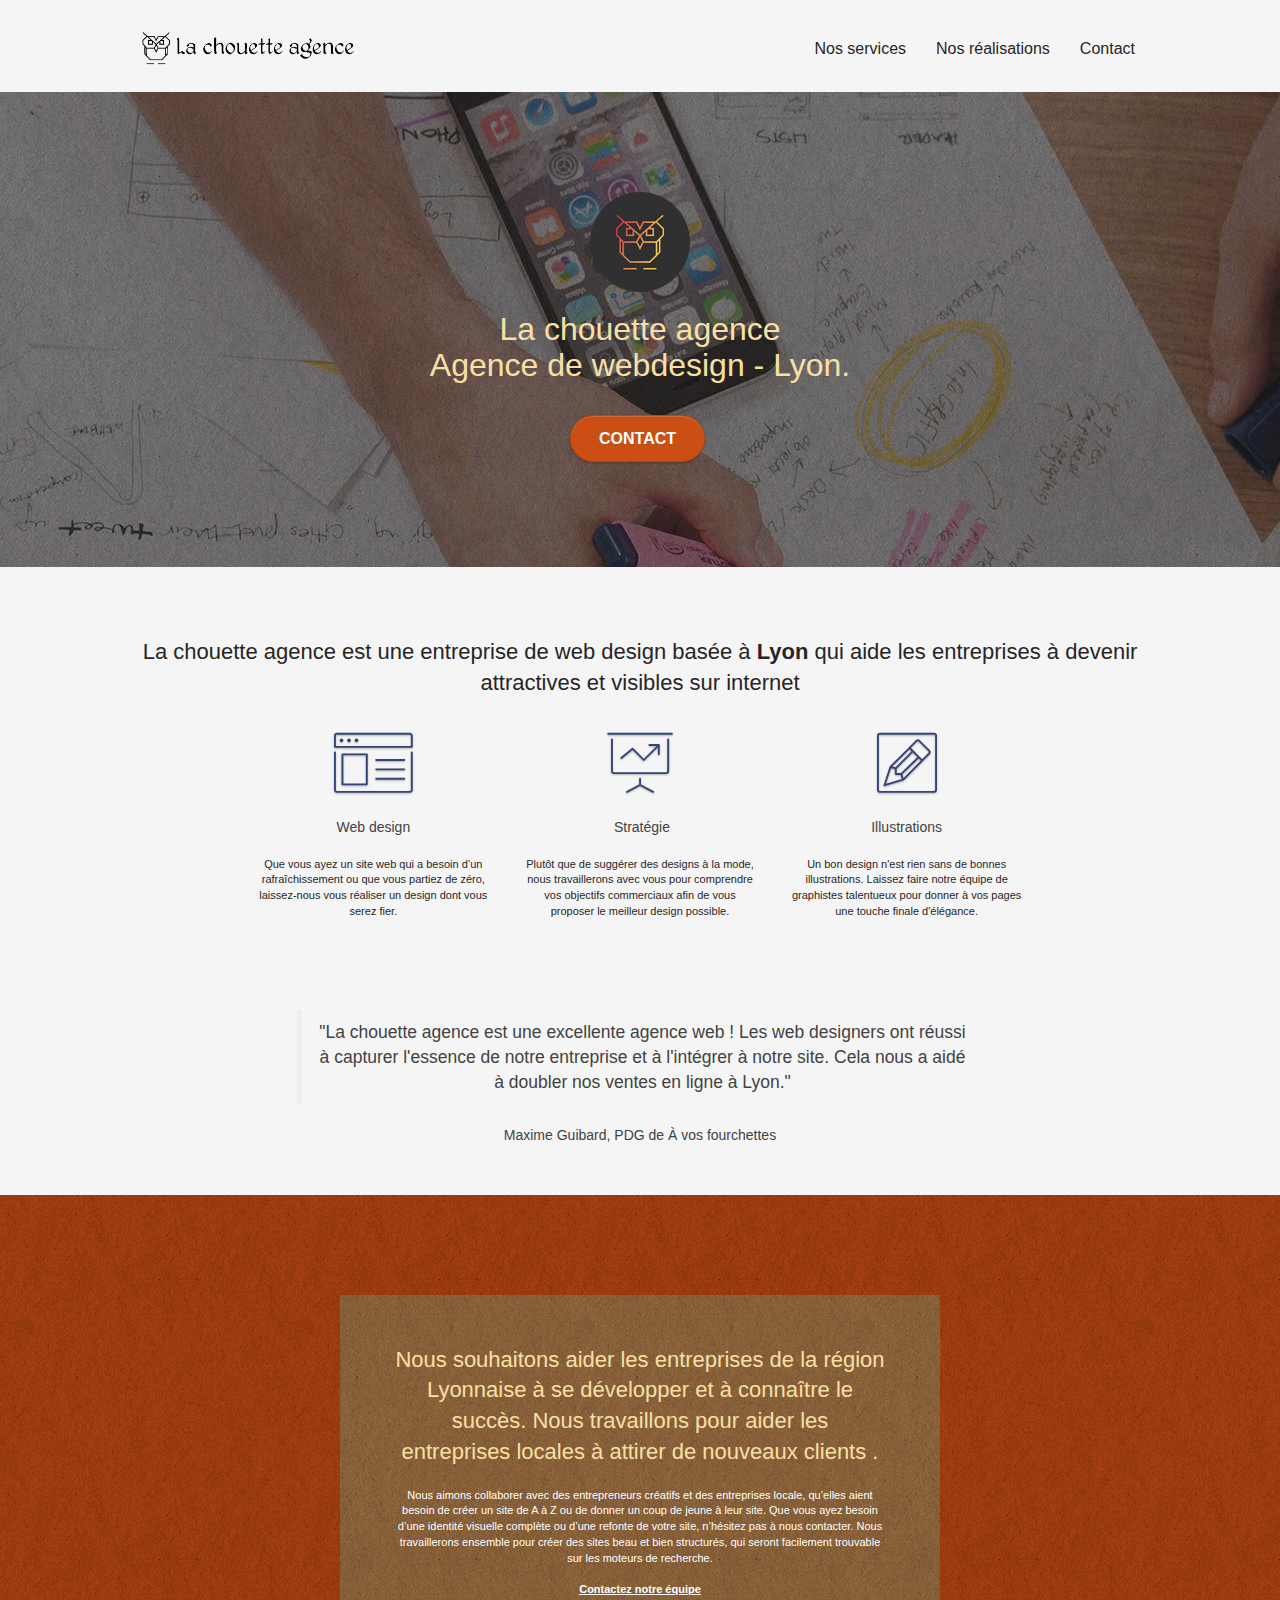
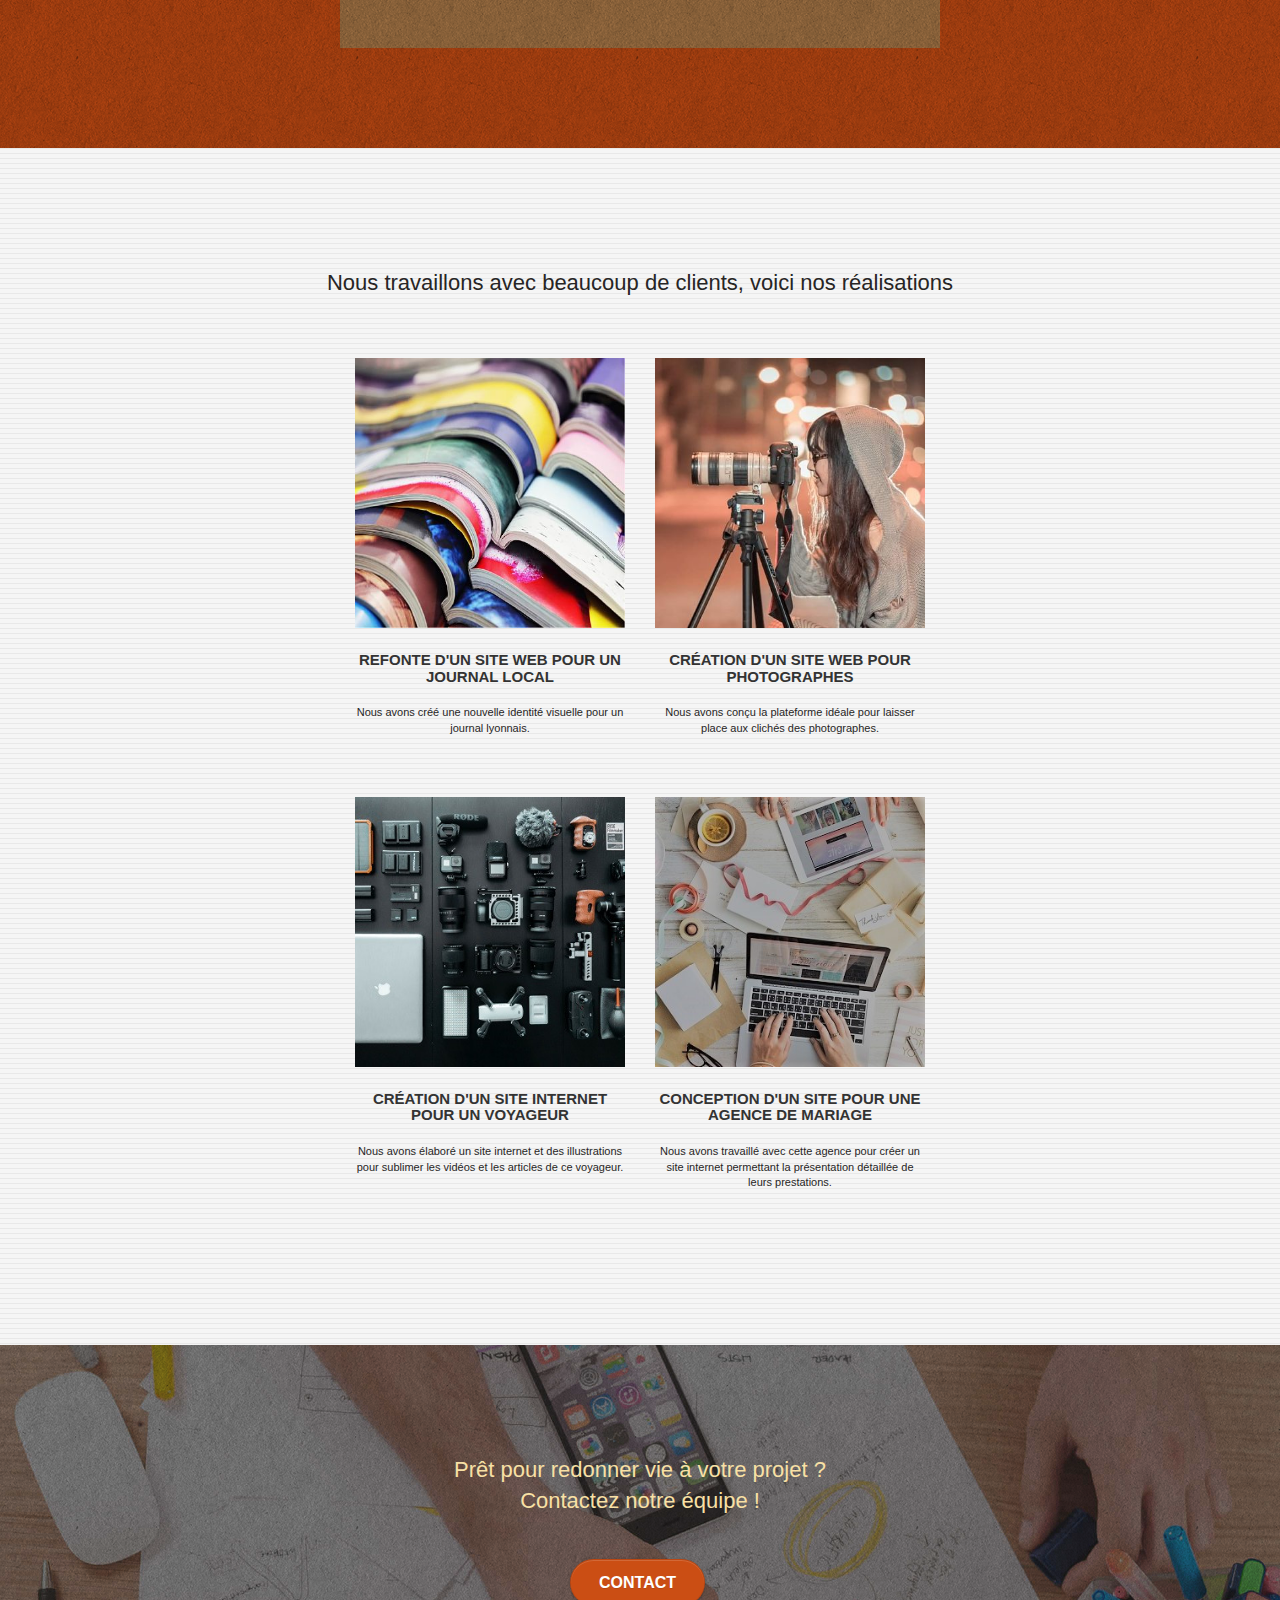
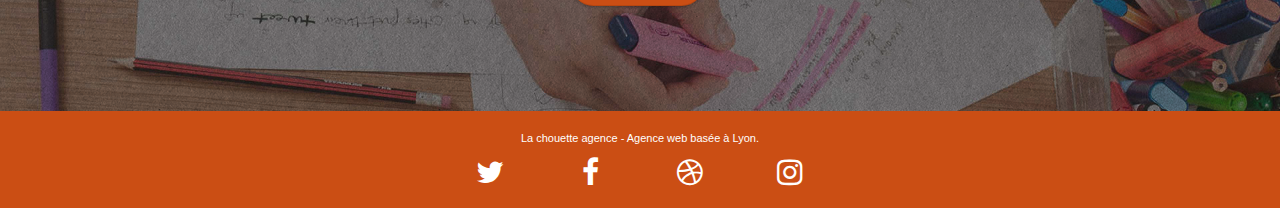
==== commit 00131a0b: "css minifier" ====
--- a/index.html
+++ b/index.html
@@ -11,7 +11,7 @@
 <!--Google Search Console end-->
     <link rel="shortcut icon" type="image/png" href="favicon.jpg"> 
 	<link rel="stylesheet" type="text/css" href="./css/bootstrap.min.css">
-	<link rel="stylesheet" type="text/css" href="style.css">
+	<link rel="stylesheet" type="text/css" href="style.min.css">
 	<link rel="stylesheet" type="text/css" href="./css/font-awesome.min.css">
 	<link rel="stylesheet" type="text/css" href="./css/et-line.min.css">
 
--- a/style.min.css
+++ b/style.min.css
@@ -0,0 +1 @@
+body{margin:0;padding:0;background:#fff;overflow-x:hidden;-webkit-font-smoothing:antialiased;-moz-osx-font-smoothing:grayscale}a,button{transition:all .3s ease-in-out;outline:0!important}a:hover{text-decoration:none;cursor:pointer}#page-loading-blocs-notifaction{position:fixed;top:0;bottom:0;width:100%;z-index:100000;background:#fff url(img/pageload-spinner.gif) no-repeat center center}.bloc{width:100%;clear:both;background:50% 50% no-repeat;padding:0 50px;-webkit-background-size:cover;-moz-background-size:cover;-o-background-size:cover;background-size:cover;position:relative}.bloc .container{padding-left:0;padding-right:0}.bloc-lg{padding:100px 50px}.bloc-md{padding:50px}.bloc-sm{padding:20px 50px}.bg-b-edge,.bg-bl-edge,.bg-br-edge,.bg-center,.bg-l-edge,.bg-r-edge,.bg-repeat,.bg-t-edge,.bg-tl-edge,.bg-tr-edge{-webkit-background-size:auto!important;-moz-background-size:auto!important;-o-background-size:auto!important;background-size:auto!important}.bg-repeat{background:repeat}.bg-t-edge{background:top no-repeat}.bloc-bg-texture::before{content:"";background-size:2px 2px;position:absolute;top:0;bottom:0;left:0;right:0}.texture-paper::before{background:url(img/texture-paper.png);background-size:280px 280px}.b-parallax{background-attachment:fixed}.d-bloc{color:rgba(255,255,255,.7)}.d-bloc button:hover{color:rgba(255,255,255,.9)}.d-bloc .icon-round,.d-bloc .icon-rounded,.d-bloc .icon-semi-rounded-a,.d-bloc .icon-semi-rounded-b,.d-bloc .icon-square{border-color:rgba(255,255,255,.9)}.d-bloc .divider-h span{border-color:rgba(255,255,255,.2)}.d-bloc .a-btn,.d-bloc .navbar a,.d-bloc .navbar-brand,.d-bloc a .icon-lg,.d-bloc a .icon-md,.d-bloc a .icon-sm,.d-bloc a .icon-xl,.d-bloc h1 a,.d-bloc h2 a,.d-bloc h3 a,.d-bloc h4 a,.d-bloc h5 a,.d-bloc h6 a,.d-bloc p a{color:#fff}.d-bloc .a-btn:hover,.d-bloc .navbar a:hover,.d-bloc .navbar-brand:hover,.d-bloc a:hover .icon-lg,.d-bloc a:hover .icon-md,.d-bloc a:hover .icon-sm,.d-bloc a:hover .icon-xl,.d-bloc h1 a:hover,.d-bloc h2 a:hover,.d-bloc h3 a:hover,.d-bloc h4 a:hover,.d-bloc h5 a:hover,.d-bloc h6 a:hover,.d-bloc p a:hover{color:rgba(255,255,255,1)}.d-bloc .navbar-toggle .icon-bar{background:rgba(255,255,255,1)}.d-bloc .btn-wire,.d-bloc .btn-wire:hover{color:rgba(255,255,255,1);border-color:rgba(255,255,255,1)}.d-bloc .panel{color:rgba(0,0,0,.5)}.d-bloc .panel button:hover{color:rgba(0,0,0,.7)}.d-bloc .panel icon{border-color:rgba(0,0,0,.7)}.d-bloc .panel .divider-h span{border-color:rgba(0,0,0,.1)}.d-bloc .panel .a-btn{color:rgba(0,0,0,.6)}.d-bloc .panel .a-btn:hover{color:rgba(0,0,0,1)}.d-bloc .panel .btn-wire,.d-bloc .panel .btn-wire:hover{color:rgba(0,0,0,.7);border-color:rgba(0,0,0,.3)}.d-bloc .panel,.l-bloc{color:rgba(0,0,0,.5)}.d-bloc .panel button:hover,.l-bloc button:hover{color:rgba(0,0,0,.7)}.l-bloc .icon-round,.l-bloc .icon-rounded,.l-bloc .icon-semi-rounded-a,.l-bloc .icon-semi-rounded-b,.l-bloc .icon-square{border-color:rgba(0,0,0,.7)}.d-bloc .panel .divider-h span,.l-bloc .divider-h span{border-color:rgba(0,0,0,.1)}.d-bloc .panel .a-btn,.l-bloc .a-btn,.l-bloc .navbar a,.l-bloc .navbar-brand,.l-bloc a .icon-lg,.l-bloc a .icon-md,.l-bloc a .icon-sm,.l-bloc a .icon-xl,.l-bloc h1 a,.l-bloc h2 a,.l-bloc h3 a,.l-bloc h4 a,.l-bloc h5 a,.l-bloc h6 a,.l-bloc p a{color:rgba(0,0,0,.6)}.d-bloc .panel .a-btn:hover,.l-bloc .a-btn:hover,.l-bloc .navbar a:hover,.l-bloc .navbar-brand:hover,.l-bloc a:hover .icon-lg,.l-bloc a:hover .icon-md,.l-bloc a:hover .icon-sm,.l-bloc a:hover .icon-xl,.l-bloc h1 a:hover,.l-bloc h2 a:hover,.l-bloc h3 a:hover,.l-bloc h4 a:hover,.l-bloc h5 a:hover,.l-bloc h6 a:hover,.l-bloc p a:hover{color:rgba(0,0,0,1)}.l-bloc .navbar-toggle .icon-bar{color:rgba(0,0,0,.6)}.d-bloc .panel .btn-wire,.d-bloc .panel .btn-wire:hover,.l-bloc .btn-wire,.l-bloc .btn-wire:hover{color:rgba(0,0,0,.7);border-color:rgba(0,0,0,.3)}.voffset{margin-top:30px}.voffset-lg{margin-top:80px}.row-no-gutters{margin-right:0;margin-left:0}.row.row-no-gutters>[class*=" col-"],.row.row-no-gutters>[class^=col-]{padding-right:0;padding-left:0}#bloc-1-hero h1{font-size:32px}.navbar{margin-bottom:0;z-index:1}.navbar-brand{height:auto;padding:3px 15px;font-size:25px;font-weight:400;font-weight:600;line-height:44px}.navbar-brand img{max-height:200px;margin:0 5px 0 0;display:inline}.navbar-brand img[src$=svg]{min-width:100px}.nav-center .navbar-brand img{margin:0}.navbar .nav{padding-top:2px;margin-right:-16px;float:right;z-index:1}.nav>li{float:left;margin-top:4px;font-size:16px}.navbar-nav .open .dropdown-menu>li>a{text-align:inherit}.nav>li a:focus,.nav>li a:hover{background:0 0}.navbar-toggle{margin:10px 10px 0 0;border:0}.navbar-toggle:hover{background:0 0!important}.navbar-toggle .icon-bar{background-color:rgba(0,0,0,.5);width:26px}.nav-invert .navbar .nav{float:left}.nav-invert .navbar-brand,.nav-invert .navbar-header{float:right;position:relative;z-index:2}@media (min-width:768px){.site-navigation{position:absolute;top:50%;right:20px;transform:translate(0,-50%);-webkit-transform:translateY(-50%)}.nav>li .dropdown-menu a,.nav>li .dropdown-menu a:hover{color:#484848}.nav-invert .site-navigation{left:0;right:0}.nav-center{text-align:center}.nav-center .navbar-header{width:100%}.nav-center .nav>li,.nav-center .navbar-brand,.nav-center .navbar-header{float:none;display:inline-block}.nav-center .site-navigation{position:relative;width:100%;right:0;margin-right:0;margin-top:20px}.nav-center.mini-nav .navbar-toggle{float:none;margin:10px auto 0}}.nav>li>.dropdown a{background:0 0!important;display:block;padding:14px 15px}nav .caret{margin:0 5px}.dropdown-menu .dropdown-menu{top:-8px;left:100%}.dropdown-menu .dropmenu-flow-right{top:100%;left:0;margin-left:-1px;border-top-left-radius:0;border-top-right-radius:0}.dropdown-menu .dropdown span{border:4px solid #000;border-top-color:transparent;border-right-color:transparent;border-bottom-color:transparent;margin:6px -5px 0 0!important;float:right}.mg-md{margin-top:10px;margin-bottom:20px}.mg-lg{margin-top:10px;margin-bottom:40px}.btn{margin:0 5px 5px 0}.btn.pull-right{margin:0 0 5px 5px}.btn-d,.btn-d:focus,.btn-d:hover{color:#fff;background:rgba(0,0,0,.3)}button{outline:0!important}.btn-rd{border-radius:40px}.btn-clean{border:1px solid rgba(0,0,0,.08);border-bottom-color:rgba(0,0,0,.1);text-shadow:0 1px 0 rgba(0,0,1,.1);box-shadow:0 1px 3px rgba(0,0,1,.25),inset 0 1px 0 0 rgba(255,255,255,.15)}.icon-md{font-size:30px!important}.icon-lg{font-size:60px!important}.sm-shadow{text-shadow:0 1px 2px rgba(0,0,0,.3)}.panel-sq,.panel-sq .panel-footer,.panel-sq .panel-heading{border-radius:0}.panel-rd{border-radius:30px}.panel-rd .panel-heading{border-radius:29px 29px 0 0}.panel-rd .panel-footer{border-radius:0 0 29px 29px}.form-control{border-color:rgba(0,0,0,.1);box-shadow:none}.scrollToTop{width:40px;height:40px;position:fixed;bottom:20px;right:20px;opacity:0;z-index:500;transition:all .3s ease-in-out}.scrollToTop span{margin-top:6px}.showScrollTop{font-size:14px;opacity:1}a[data-lightbox]{position:relative;display:block;text-align:center}a[data-lightbox]:hover::before{content:"+";font-family:HelveticaNeue-Light,"Helvetica Neue Light","Helvetica Neue",Helvetica,Arial;font-size:32px;width:50px;height:50px;margin-left:-25px;border-radius:50%;background:rgba(0,0,0,.6);color:#fff;font-weight:100;z-index:1;position:absolute;top:50%;transform:translateY(-50%);-webkit-transform:translateY(-50%)}a[data-lightbox]:hover img{opacity:.6;-webkit-animation-fill-mode:none;animation-fill-mode:none}#lightbox-modal{display:flex;align-items:center}#lightbox-modal .modal-dialog{width:90%;max-width:900px;margin:0 auto 0}#lightbox-modal .modal-dialog img{max-height:90vh;margin:0 auto}.lightbox-caption{padding:20px;color:#fff;background:rgba(0,0,0,.5);position:absolute;left:15px;right:15px;bottom:5px}.close-lightbox{color:#fff;font-size:30px;position:absolute;top:20px;right:20px;z-index:20;background:rgba(0,0,0,.5);border:none;line-height:30px;padding:0 9px 5px;opacity:.3}.close-lightbox:hover,.next-lightbox:hover,.prev-lightbox:hover{opacity:1;color:#fff}.next-lightbox,.prev-lightbox{font-size:20px;color:rgba(255,255,255,.9);background:rgba(0,0,0,.5);transition:all .2s ease-in-out;position:absolute;top:45%;z-index:1;opacity:.4}.next-lightbox{padding:6px 8px 1px 13px;right:25px}.prev-lightbox{padding:6px 13px 1px 10px;left:25px}.snapshot-lb .modal-body{padding-bottom:45px}.snapshot-lb .lightbox-caption{padding:0;color:rgba(0,0,0,.5);background:0 0}.btn,a,h1,h2,h3,h4,h5,h6,label,p{font-family:helvetica;font-weight:400;color:#272525!important}.container{max-width:1000px}.hero-bloc-text{font-size:38px}.hero-bloc-text-sub{font-size:36px}.statement-bloc-text{line-height:26px;font-style:italic;font-size:20px;text-align:center;font-weight:lighter;max-width:520px;margin:auto auto auto auto}p{font-size:11px}.tight-width-whitespace{max-width:600px;margin:auto auto auto auto}.h1{font-size:20px;font-family:"Open Sans"}.cta-hero{margin-top:22px;color:#fff!important;text-transform:uppercase;padding:12px 28px 12px 28px;font-size:16px;font-weight:700}.social{max-width:400px;margin:auto auto auto auto}h2{font-size:22px;line-height:1.4em}#bloc-5-cta h2{position:relative}h3{font-size:15px;text-transform:uppercase;font-weight:700;color:#333!important}.med-width-whitespace{max-width:800px;margin:auto auto auto auto;box-shadow:0 0 0 #000}h1{color:#333!important}h4{color:#333!important}.icons{margin-bottom:14px;margin-top:24px}.white{color:#fff!important}.portfolio-thumb{margin-bottom:24px}.portfolio-row{margin-bottom:44px;margin-top:50px}.avatar{box-shadow:0 4px 9px rgba(0,0,0,.3)}.black-background{background-color:rgba(165,147,99,.7);padding:40px 40px 40px 40px}.bold-link{font-weight:900;text-decoration:underline!important}.bgc-white{background-color:#f5f5f5}.bgc-dark-slate-blue{background-color:#364577}.bgc-atomic-tangerine{background-color:#cb4e14}.tc-white{color:#f8e0a5!important}.btn-atomic-tangerine{background:#cb4e14;color:#fff!important}.btn-atomic-tangerine:hover{background:#be7452!important;color:#fff!important}.ltc-white{color:#fff!important}.ltc-white:hover{color:#ccc!important}.ltc-atomic-tangerine{color:#cb4e14!important}.ltc-atomic-tangerine:hover{color:#be7452!important}.icon-dark-slate-blue{color:#364577!important;border-color:#364577!important}.bg-dots-bg{background-image:url(img/dots-bg.png)}.bg-lines-h2-bg{background-image:url(img/lines-h2-bg.png)}.bg-banniere{background-image:url(img/la-chouette-agence-banniere.jpg)}.bg-presentation{background-image:url(img/image-de-presentation.jpg)}@media (max-width:1024px){.bloc{padding-left:20px;padding-right:20px}.bloc-tile-2.full-width-bloc .container,.bloc-tile-3.full-width-bloc .container,.bloc-tile-4.full-width-bloc .container,.bloc.full-width-bloc{padding-left:0;padding-right:0}}@media (max-width:992px) and (min-width:768px){.navbar .nav{max-width:80%}.nav-center.navbar .nav{max-width:100%}}@media only screen and (min-width:768px) and (max-width:1024px) and (orientation:landscape){.b-parallax{background-attachment:scroll}}@media only screen and (min-width:1024px) and (max-width:1366px) and (-webkit-min-device-pixel-ratio:1.5){.b-parallax{background-attachment:scroll}}@media (max-width:991px){.container{width:100%}.b-parallax{background-attachment:scroll}#hero-bloc,.page-container{overflow-x:hidden;position:relative}.bloc{padding-left:20px;padding-right:20px}.bloc-group,.bloc-group .bloc{display:block;width:100%}.bloc-fill-screen .fill-bloc-bottom-edge,.bloc-fill-screen .fill-bloc-top-edge{padding:0 20px;padding-left:20px;padding-right:20px}}@media (max-width:767px){.page-container{overflow-x:hidden;position:relative}#disqus_thread,h1,h2,h3,h4,h5,h6,p{padding-left:10px!important;padding-right:10px!important}.b-parallax{background-attachment:scroll}.navbar .nav{padding-top:0;border-top:1px solid rgba(0,0,0,.2);float:none!important}.navbar.row{margin-left:0;margin-right:0}.site-navigation{position:inherit;transform:none;-webkit-transform:none;-ms-transform:none}.nav>li{margin-top:0;border-bottom:1px solid rgba(0,0,0,.1);background:rgba(0,0,0,.05);text-align:left;padding-left:15px;width:100%}.nav>li:hover{background:rgba(0,0,0,.08)}.dropdown .dropdown a .caret{float:none;margin:5px 0 0 10px!important;border:4px solid #000;border-bottom-color:transparent;border-right-color:transparent;border-left-color:transparent}#hero-bloc .navbar .nav{background:rgba(0,0,0,.8)}#hero-bloc .navbar .nav a{color:rgba(255,255,255,.6)}.hero{padding:50px 0}.hero-nav{left:-1px;right:-1px}.navbar-collapse{padding:0;overflow-x:hidden;-webkit-box-shadow:none;box-shadow:none}.navbar-brand img{max-height:40px;width:auto}.nav-invert .navbar-header{float:none;width:100%}.nav-invert .navbar-toggle{float:left;margin-left:10px}.bloc{padding-left:0;padding-right:0}.bloc-lg,.bloc-xl,.bloc-xxl{padding:40px 0}.bloc-md,.bloc-sm{padding-left:0;padding-right:0}.bloc-fill-screen .fill-bloc-bottom-edge,.bloc-fill-screen .fill-bloc-top-edge,.bloc-tile-2 .container,.bloc-tile-3 .container,.bloc-tile-4 .container{padding-left:0;padding-right:0}.a-block{padding:0 10px}.btn-dwn{display:none}.voffset{margin-top:5px}.voffset-md{margin-top:20px}.voffset-lg{margin-top:30px}form{padding:5px}.close-lightbox{display:inline-block}.blocsapp-device-iphone5{background-size:216px 425px;padding-top:60px;width:216px;height:425px}.blocsapp-device-iphone5 img{width:180px;height:320px}}@media (max-width:400px){.bloc{padding-left:0;padding-right:0}}@media (max-width:767px){.img-responsive{display:inline}a[data-lightbox]:hover::before{left:50%}#bloc-4-portfolio article{margin-top:40px}#bloc-4-portfolio article h3{margin-top:30px}#bloc-4-portfolio article p{margin-bottom:30px}.row h2{margin-bottom:-30px}#bloc-5-cta{margin-top:-60px}#bloc-5-cta h2{position:relative;top:-25px}}